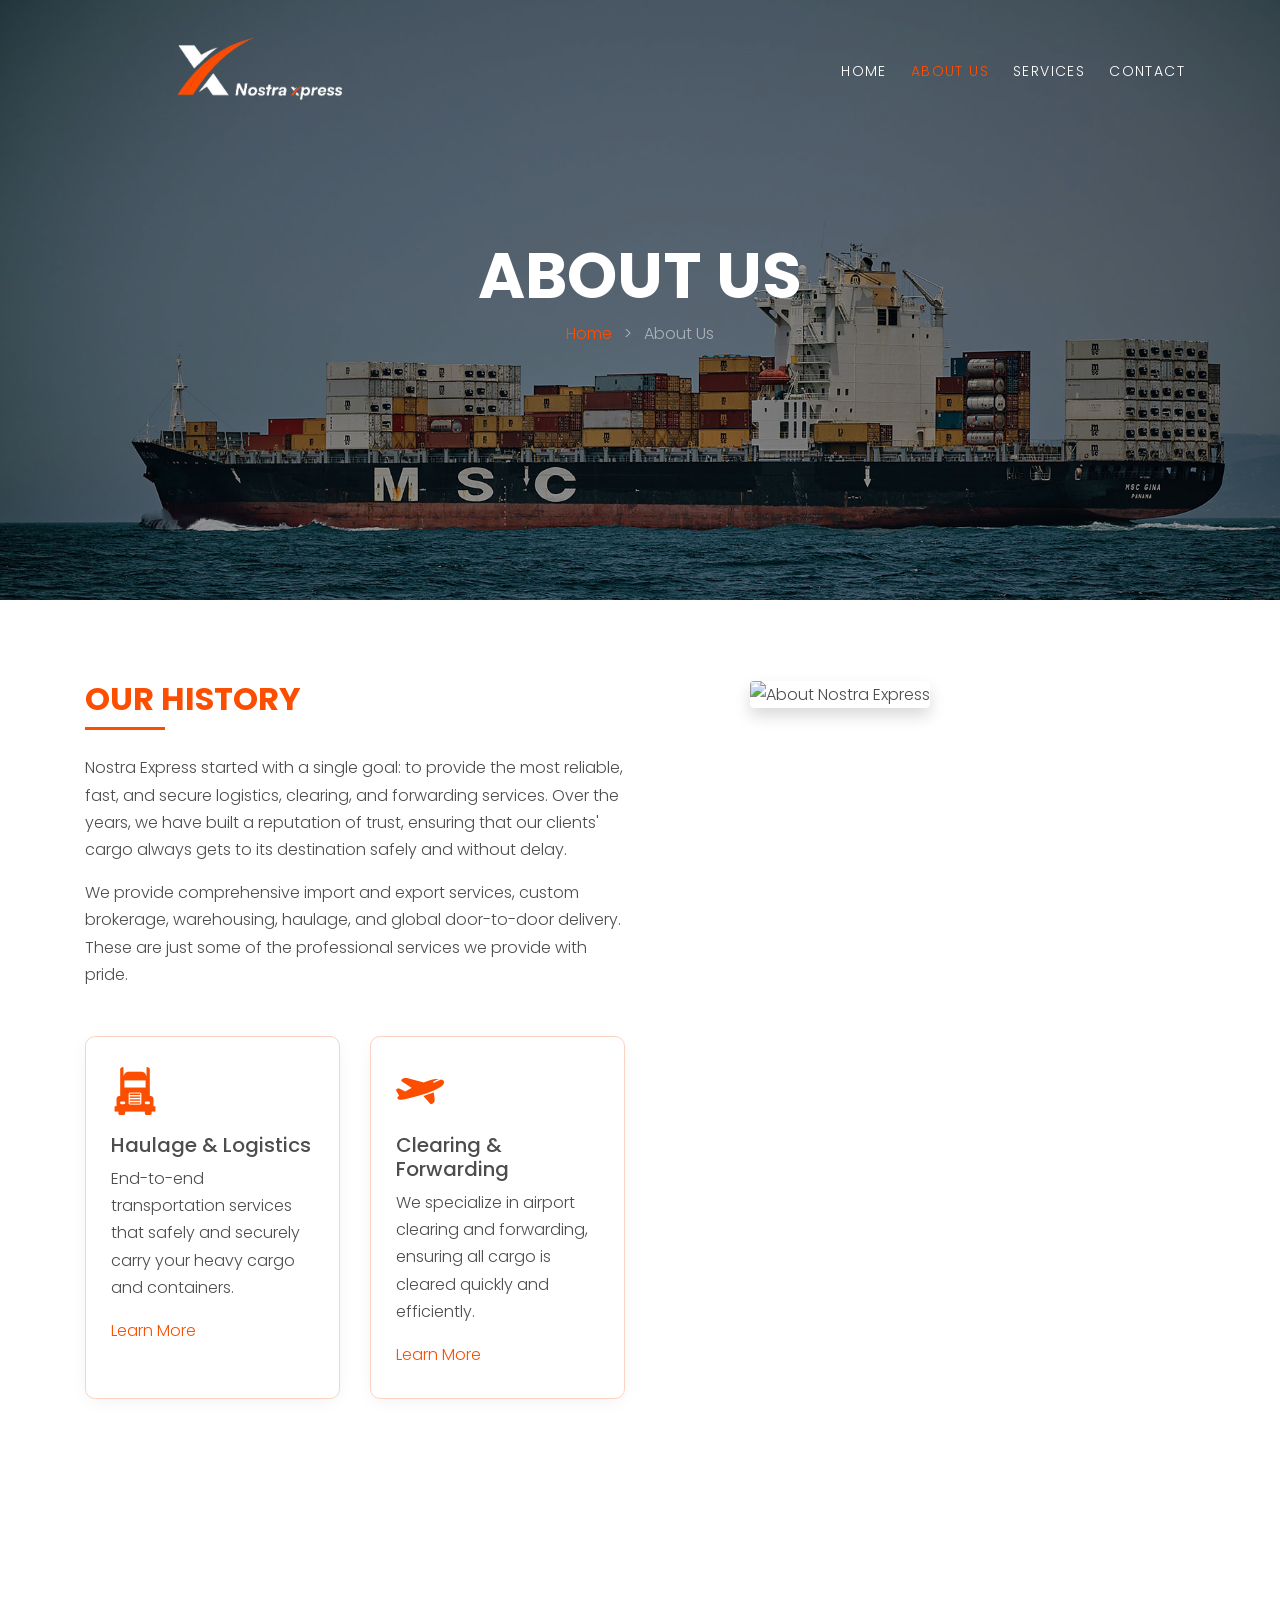
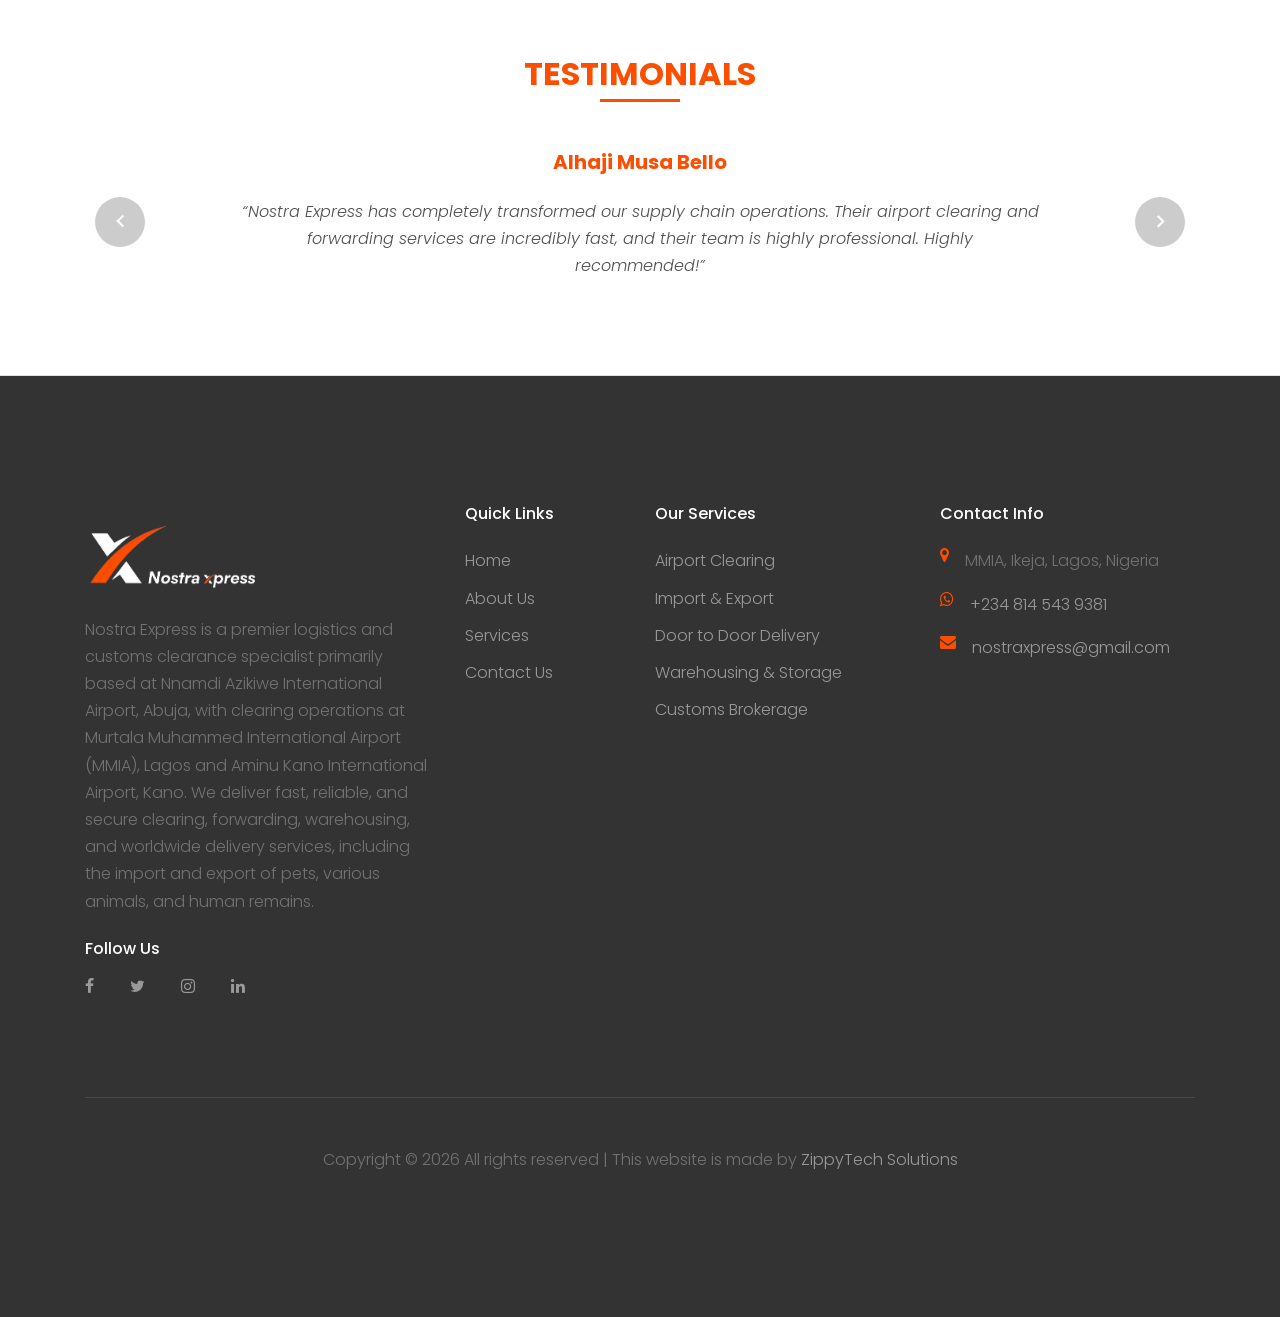
==== about.html @ 18513d41 "nee" ====
<!DOCTYPE html>
<html lang="en">

<head>
  <title>Nostra Express &mdash; Logistics</title>
  <meta charset="utf-8">
  <meta name="viewport" content="width=device-width, initial-scale=1, shrink-to-fit=no">

  <link rel="stylesheet"
    href="https://fonts.googleapis.com/css?family=Poppins:200,300,400,700,900|Display+Playfair:200,300,400,700">
  <link rel="stylesheet" href="fonts/icomoon/style.css">
  <link rel="stylesheet" href="css/bootstrap.min.css">
  <link rel="stylesheet" href="css/magnific-popup.css">
  <link rel="stylesheet" href="css/jquery-ui.css">
  <link rel="stylesheet" href="css/owl.carousel.min.css">
  <link rel="stylesheet" href="css/owl.theme.default.min.css">

  <link rel="stylesheet" href="css/bootstrap-datepicker.css">

  <link rel="stylesheet" href="fonts/flaticon/font/flaticon.css">



  <link rel="stylesheet" href="css/aos.css">

  <link rel="stylesheet" href="css/style.css">

</head>

<body>

  <div class="site-wrap">

    <div class="site-mobile-menu">
      <div class="site-mobile-menu-header">
        <div class="site-mobile-menu-close mt-3">
          <span class="icon-close2 js-menu-toggle"></span>
        </div>
      </div>
      <div class="site-mobile-menu-body"></div>
    </div>

    <header class="site-navbar py-3" role="banner">


      <div class="container">
        <div class="row align-items-center">

          <div class="col-11 col-xl-2">
            <img src="images/logo.png" alt="" style="width: 350px;">
          </div>
          <div class="col-12 col-md-10 d-none d-xl-block">
            <nav class="site-navigation position-relative text-right" role="navigation">

              <ul class="site-menu js-clone-nav mx-auto d-none d-lg-block">
                <li><a href="index.html">Home</a></li>
                <li class="active"><a href="about.html">About Us</a></li>
                <li>
                  <a href="services.html">Services</a>

                </li>

                <li><a href="contact.html">Contact</a></li>
              </ul>
            </nav>
          </div>


          <div class="d-inline-block d-xl-none ml-md-0 mr-auto py-3" style="position: relative; top: 3px;"><a href="#"
              class="site-menu-toggle js-menu-toggle text-white"><span class="icon-menu h3"></span></a></div>

        </div>

      </div>
  </div>

  </header>



  <div class="site-blocks-cover inner-page-cover overlay" style="background-image: url(images/hero_bg_1.jpg);"
    data-aos="fade" data-stellar-background-ratio="0.5">
    <div class="container">
      <div class="row align-items-center justify-content-center text-center">

        <div class="col-md-8" data-aos="fade-up" data-aos-delay="400">
          <h1 class="text-white font-weight-light text-uppercase font-weight-bold">About Us</h1>
          <p class="breadcrumb-custom"><a href="index.html">Home</a> <span class="mx-2">&gt;</span> <span>About
              Us</span></p>
        </div>
      </div>
    </div>
  </div>



  <div class="site-section">
    <div class="container">
      <div class="row mb-5">

        <div class="col-md-5 ml-auto mb-5 order-md-2" data-aos="fade">
          <img src="https://images.unsplash.com/photo-1578575437130-527eed3abbec?auto=format&fit=crop&w=800&q=80"
            alt="About Nostra Express" class="img-fluid rounded shadow">
        </div>
        <div class="col-md-6 order-md-1" data-aos="fade">
          <div class="text-left pb-1 border-primary mb-4">
            <h2 class="text-primary">Our History</h2>
          </div>
          <p>Nostra Express started with a single goal: to provide the most reliable, fast, and secure logistics,
            clearing, and forwarding services. Over the years, we have built a reputation of trust, ensuring that our
            clients' cargo always gets to its destination safely and without delay.</p>
          <p class="mb-5">We provide comprehensive import and export services, custom brokerage, warehousing, haulage,
            and global door-to-door delivery. These are just some of the professional services we provide with pride.
          </p>

          <div class="row">
            <div class="col-md-12 mb-md-5 mb-0 col-lg-6">
              <div class="unit-4">
                <div class="unit-4-icon mb-3 mr-4"><span class="text-primary flaticon-frontal-truck"></span></div>
                <div>
                  <h3>Haulage & Logistics</h3>
                  <p>End-to-end transportation services that safely and securely carry your heavy cargo and containers.
                  </p>
                  <p class="mb-0"><a href="services.html">Learn More</a></p>
                </div>
              </div>
            </div>
            <div class="col-md-12 mb-md-5 mb-0 col-lg-6">
              <div class="unit-4">
                <div class="unit-4-icon mb-3 mr-4"><span class="text-primary flaticon-travel"></span></div>
                <div>
                  <h3>Clearing & Forwarding</h3>
                  <p>We specialize in airport clearing and forwarding, ensuring all cargo is cleared quickly and
                    efficiently.</p>
                  <p class="mb-0"><a href="services.html">Learn More</a></p>
                </div>
              </div>
            </div>
          </div>
        </div>

      </div>
    </div>
  </div>

  <div class="site-section border-bottom">
    <div class="container">

      <div class="row justify-content-center mb-5">
        <div class="col-md-7 text-center border-primary">
          <h2 class="font-weight-light text-primary">Testimonials</h2>
        </div>
      </div>

      <div class="slide-one-item home-slider owl-carousel">
        <div>
          <div class="testimonial">
            <figure class="mb-4">
              <p class="font-weight-bold h5 text-primary">Alhaji Musa Bello</p>
            </figure>
            <blockquote>
              <p>&ldquo;Nostra Express has completely transformed our supply chain operations. Their airport clearing
                and forwarding services are incredibly fast, and their team is highly professional. Highly
                recommended!&rdquo;</p>
            </blockquote>
          </div>
        </div>
        <div>
          <div class="testimonial">
            <figure class="mb-4">
              <p class="font-weight-bold h5 text-primary">Chioma Okeke</p>
            </figure>
            <blockquote>
              <p>&ldquo;We have been using Nostra Express for all our international import and export needs. Their
                custom brokerage is top-notch, handling all compliance issues smoothly and without stress.&rdquo;</p>
            </blockquote>
          </div>
        </div>

        <div>
          <div class="testimonial">
            <figure class="mb-4">
              <p class="font-weight-bold h5 text-primary">Babajide Olawale</p>
            </figure>
            <blockquote>
              <p>&ldquo;The global door-to-door delivery service from Nostra Express is truly exceptional. They picked
                up our heavy machinery and delivered it straight to our warehouse safely and on time.&rdquo;</p>
            </blockquote>
          </div>
        </div>

        <div>
          <div class="testimonial">
            <figure class="mb-4">
              <p class="font-weight-bold h5 text-primary">Emeka Nwosu</p>
            </figure>
            <blockquote>
              <p>&ldquo;Their secure warehousing facilities and heavy haulage services have made it incredibly easy for
                us to scale our distribution network. Their 24/7 support is outstanding!&rdquo;</p>
            </blockquote>
          </div>
        </div>

      </div>
    </div>
  </div>



  <footer class="site-footer">
    <div class="container">
      <div class="row">
        <div class="col-md-4">
          <img src="images/logo.png" alt="" class="img-fluid rounded" style="margin-left: -25%;">
          <p>Nostra Express is a premier logistics and customs clearance specialist primarily based at Nnamdi Azikiwe
            International Airport, Abuja, with clearing operations at Murtala Muhammed
            International Airport (MMIA), Lagos and Aminu Kano International Airport, Kano. We deliver fast, reliable,
            and secure clearing, forwarding,
            warehousing, and worldwide delivery services, including the import and export of pets, various animals, and
            human remains.</p>
          <div class="mt-4">
            <h2 class="footer-heading mb-3">Follow Us</h2>
            <a href="#" class="pl-0 pr-3"><span class="icon-facebook"></span></a>
            <a href="#" class="pl-3 pr-3"><span class="icon-twitter"></span></a>
            <a href="#" class="pl-3 pr-3"><span class="icon-instagram"></span></a>
            <a href="#" class="pl-3 pr-3"><span class="icon-linkedin"></span></a>
          </div>
        </div>
        <div class="col-md-2 ml-auto">
          <h2 class="footer-heading mb-4">Quick Links</h2>
          <ul class="list-unstyled">
            <li><a href="index.html">Home</a></li>
            <li><a href="about.html">About Us</a></li>
            <li><a href="services.html">Services</a></li>
            <li><a href="contact.html">Contact Us</a></li>
          </ul>
        </div>
        <div class="col-md-3">
          <h2 class="footer-heading mb-4">Our Services</h2>
          <ul class="list-unstyled">
            <li><a href="services.html">Airport Clearing</a></li>
            <li><a href="services.html">Import & Export</a></li>
            <li><a href="services.html">Door to Door Delivery</a></li>
            <li><a href="services.html">Warehousing & Storage</a></li>
            <li><a href="services.html">Customs Brokerage</a></li>
          </ul>
        </div>
        <div class="col-md-3">
          <h2 class="footer-heading mb-4">Contact Info</h2>
          <p class="mb-3 d-flex align-items-start">
            <span class="icon-map-marker mr-3 footer-contact-icon" style="color: #fc4e01;"></span>
            <span>MMIA, Ikeja, Lagos, Nigeria</span>
          </p>
          <p class="mb-3 d-flex align-items-start">
            <span class="icon-whatsapp mr-3 footer-contact-icon" style="color: #fc4e01;"></span>
            <span><a href="https://wa.me/2348145439381">+234 814 543 9381</a></span>
          </p>
          <p class="mb-0 d-flex align-items-start">
            <span class="icon-envelope mr-3 footer-contact-icon" style="color: #fc4e01;"></span>
            <span><a href="mailto:nostraxpress@gmail.com">nostraxpress@gmail.com</a></span>
          </p>
        </div>
      </div>
      <div class="row pt-5 mt-5 text-center">
        <div class="col-md-12">
          <div class="border-top pt-5">
            <p>
              <!-- Link back to Colorlib can't be removed. Template is licensed under CC BY 3.0. -->
              Copyright &copy; 2026 All rights reserved | This website is made
              by <a href="https://myportfolio.zippy.ng" target="_blank">ZippyTech Solutions</a>
            </p>
          </div>
        </div>
      </div>
    </div>
  </footer>
  </div>

  <script src="js/jquery-3.3.1.min.js"></script>
  <script src="js/jquery-migrate-3.0.1.min.js"></script>
  <script src="js/jquery-ui.js"></script>
  <script src="js/popper.min.js"></script>
  <script src="js/bootstrap.min.js"></script>
  <script src="js/owl.carousel.min.js"></script>
  <script src="js/jquery.stellar.min.js"></script>
  <script src="js/jquery.countdown.min.js"></script>
  <script src="js/jquery.magnific-popup.min.js"></script>
  <script src="js/bootstrap-datepicker.min.js"></script>
  <script src="js/aos.js"></script>

  <script src="js/main.js"></script>

</body>

</html>
---- fonts/icomoon/style.css ----
@font-face {
  font-family: 'icomoon';
  src:  url('fonts/icomoon.eot?10si43');
  src:  url('fonts/icomoon.eot?10si43#iefix') format('embedded-opentype'),
    url('fonts/icomoon.ttf?10si43') format('truetype'),
    url('fonts/icomoon.woff?10si43') format('woff'),
    url('fonts/icomoon.svg?10si43#icomoon') format('svg');
  font-weight: normal;
  font-style: normal;
}

[class^="icon-"], [class*=" icon-"] {
  /* use !important to prevent issues with browser extensions that change fonts */
  font-family: 'icomoon' !important;
  speak: none;
  font-style: normal;
  font-weight: normal;
  font-variant: normal;
  text-transform: none;
  line-height: 1;

  /* Better Font Rendering =========== */
  -webkit-font-smoothing: antialiased;
  -moz-osx-font-smoothing: grayscale;
}

.icon-asterisk:before {
  content: "\f069";
}
.icon-plus:before {
  content: "\f067";
}
.icon-question:before {
  content: "\f128";
}
.icon-minus:before {
  content: "\f068";
}
.icon-glass:before {
  content: "\f000";
}
.icon-music:before {
  content: "\f001";
}
.icon-search:before {
  content: "\f002";
}
.icon-envelope-o:before {
  content: "\f003";
}
.icon-heart:before {
  content: "\f004";
}
.icon-star:before {
  content: "\f005";
}
.icon-star-o:before {
  content: "\f006";
}
.icon-user:before {
  content: "\f007";
}
.icon-film:before {
  content: "\f008";
}
.icon-th-large:before {
  content: "\f009";
}
.icon-th:before {
  content: "\f00a";
}
.icon-th-list:before {
  content: "\f00b";
}
.icon-check:before {
  content: "\f00c";
}
.icon-close:before {
  content: "\f00d";
}
.icon-remove:before {
  content: "\f00d";
}
.icon-times:before {
  content: "\f00d";
}
.icon-search-plus:before {
  content: "\f00e";
}
.icon-search-minus:before {
  content: "\f010";
}
.icon-power-off:before {
  content: "\f011";
}
.icon-signal:before {
  content: "\f012";
}
.icon-cog:before {
  content: "\f013";
}
.icon-gear:before {
  content: "\f013";
}
.icon-trash-o:before {
  content: "\f014";
}
.icon-home:before {
  content: "\f015";
}
.icon-file-o:before {
  content: "\f016";
}
.icon-clock-o:before {
  content: "\f017";
}
.icon-road:before {
  content: "\f018";
}
.icon-download:before {
  content: "\f019";
}
.icon-arrow-circle-o-down:before {
  content: "\f01a";
}
.icon-arrow-circle-o-up:before {
  content: "\f01b";
}
.icon-inbox:before {
  content: "\f01c";
}
.icon-play-circle-o:before {
  content: "\f01d";
}
.icon-repeat:before {
  content: "\f01e";
}
.icon-rotate-right:before {
  content: "\f01e";
}
.icon-refresh:before {
  content: "\f021";
}
.icon-list-alt:before {
  content: "\f022";
}
.icon-lock:before {
  content: "\f023";
}
.icon-flag:before {
  content: "\f024";
}
.icon-headphones:before {
  content: "\f025";
}
.icon-volume-off:before {
  content: "\f026";
}
.icon-volume-down:before {
  content: "\f027";
}
.icon-volume-up:before {
  content: "\f028";
}
.icon-qrcode:before {
  content: "\f029";
}
.icon-barcode:before {
  content: "\f02a";
}
.icon-tag:before {
  content: "\f02b";
}
.icon-tags:before {
  content: "\f02c";
}
.icon-book:before {
  content: "\f02d";
}
.icon-bookmark:before {
  content: "\f02e";
}
.icon-print:before {
  content: "\f02f";
}
.icon-camera:before {
  content: "\f030";
}
.icon-font:before {
  content: "\f031";
}
.icon-bold:before {
  content: "\f032";
}
.icon-italic:before {
  content: "\f033";
}
.icon-text-height:before {
  content: "\f034";
}
.icon-text-width:before {
  content: "\f035";
}
.icon-align-left:before {
  content: "\f036";
}
.icon-align-center:before {
  content: "\f037";
}
.icon-align-right:before {
  content: "\f038";
}
.icon-align-justify:before {
  content: "\f039";
}
.icon-list:before {
  content: "\f03a";
}
.icon-dedent:before {
  content: "\f03b";
}
.icon-outdent:before {
  content: "\f03b";
}
.icon-indent:before {
  content: "\f03c";
}
.icon-video-camera:before {
  content: "\f03d";
}
.icon-image:before {
  content: "\f03e";
}
.icon-photo:before {
  content: "\f03e";
}
.icon-picture-o:before {
  content: "\f03e";
}
.icon-pencil:before {
  content: "\f040";
}
.icon-map-marker:before {
  content: "\f041";
}
.icon-adjust:before {
  content: "\f042";
}
.icon-tint:before {
  content: "\f043";
}
.icon-edit:before {
  content: "\f044";
}
.icon-pencil-square-o:before {
  content: "\f044";
}
.icon-share-square-o:before {
  content: "\f045";
}
.icon-check-square-o:before {
  content: "\f046";
}
.icon-arrows:before {
  content: "\f047";
}
.icon-step-backward:before {
  content: "\f048";
}
.icon-fast-backward:before {
  content: "\f049";
}
.icon-backward:before {
  content: "\f04a";
}
.icon-play:before {
  content: "\f04b";
}
.icon-pause:before {
  content: "\f04c";
}
.icon-stop:before {
  content: "\f04d";
}
.icon-forward:before {
  content: "\f04e";
}
.icon-fast-forward:before {
  content: "\f050";
}
.icon-step-forward:before {
  content: "\f051";
}
.icon-eject:before {
  content: "\f052";
}
.icon-chevron-left:before {
  content: "\f053";
}
.icon-chevron-right:before {
  content: "\f054";
}
.icon-plus-circle:before {
  content: "\f055";
}
.icon-minus-circle:before {
  content: "\f056";
}
.icon-times-circle:before {
  content: "\f057";
}
.icon-check-circle:before {
  content: "\f058";
}
.icon-question-circle:before {
  content: "\f059";
}
.icon-info-circle:before {
  content: "\f05a";
}
.icon-crosshairs:before {
  content: "\f05b";
}
.icon-times-circle-o:before {
  content: "\f05c";
}
.icon-check-circle-o:before {
  content: "\f05d";
}
.icon-ban:before {
  content: "\f05e";
}
.icon-arrow-left:before {
  content: "\f060";
}
.icon-arrow-right:before {
  content: "\f061";
}
.icon-arrow-up:before {
  content: "\f062";
}
.icon-arrow-down:before {
  content: "\f063";
}
.icon-mail-forward:before {
  content: "\f064";
}
.icon-share:before {
  content: "\f064";
}
.icon-expand:before {
  content: "\f065";
}
.icon-compress:before {
  content: "\f066";
}
.icon-exclamation-circle:before {
  content: "\f06a";
}
.icon-gift:before {
  content: "\f06b";
}
.icon-leaf:before {
  content: "\f06c";
}
.icon-fire:before {
  content: "\f06d";
}
.icon-eye:before {
  content: "\f06e";
}
.icon-eye-slash:before {
  content: "\f070";
}
.icon-exclamation-triangle:before {
  content: "\f071";
}
.icon-warning:before {
  content: "\f071";
}
.icon-plane:before {
  content: "\f072";
}
.icon-calendar:before {
  content: "\f073";
}
.icon-random:before {
  content: "\f074";
}
.icon-comment:before {
  content: "\f075";
}
.icon-magnet:before {
  content: "\f076";
}
.icon-chevron-up:before {
  content: "\f077";
}
.icon-chevron-down:before {
  content: "\f078";
}
.icon-retweet:before {
  content: "\f079";
}
.icon-shopping-cart:before {
  content: "\f07a";
}
.icon-folder:before {
  content: "\f07b";
}
.icon-folder-open:before {
  content: "\f07c";
}
.icon-arrows-v:before {
  content: "\f07d";
}
.icon-arrows-h:before {
  content: "\f07e";
}
.icon-bar-chart:before {
  content: "\f080";
}
.icon-bar-chart-o:before {
  content: "\f080";
}
.icon-twitter-square:before {
  content: "\f081";
}
.icon-facebook-square:before {
  content: "\f082";
}
.icon-camera-retro:before {
  content: "\f083";
}
.icon-key:before {
  content: "\f084";
}
.icon-cogs:before {
  content: "\f085";
}
.icon-gears:before {
  content: "\f085";
}
.icon-comments:before {
  content: "\f086";
}
.icon-thumbs-o-up:before {
  content: "\f087";
}
.icon-thumbs-o-down:before {
  content: "\f088";
}
.icon-star-half:before {
  content: "\f089";
}
.icon-heart-o:before {
  content: "\f08a";
}
.icon-sign-out:before {
  content: "\f08b";
}
.icon-linkedin-square:before {
  content: "\f08c";
}
.icon-thumb-tack:before {
  content: "\f08d";
}
.icon-external-link:before {
  content: "\f08e";
}
.icon-sign-in:before {
  content: "\f090";
}
.icon-trophy:before {
  content: "\f091";
}
.icon-github-square:before {
  content: "\f092";
}
.icon-upload:before {
  content: "\f093";
}
.icon-lemon-o:before {
  content: "\f094";
}
.icon-phone:before {
  content: "\f095";
}
.icon-square-o:before {
  content: "\f096";
}
.icon-bookmark-o:before {
  content: "\f097";
}
.icon-phone-square:before {
  content: "\f098";
}
.icon-twitter:before {
  content: "\f099";
}
.icon-facebook:before {
  content: "\f09a";
}
.icon-facebook-f:before {
  content: "\f09a";
}
.icon-github:before {
  content: "\f09b";
}
.icon-unlock:before {
  content: "\f09c";
}
.icon-credit-card:before {
  content: "\f09d";
}
.icon-feed:before {
  content: "\f09e";
}
.icon-rss:before {
  content: "\f09e";
}
.icon-hdd-o:before {
  content: "\f0a0";
}
.icon-bullhorn:before {
  content: "\f0a1";
}
.icon-bell-o:before {
  content: "\f0a2";
}
.icon-certificate:before {
  content: "\f0a3";
}
.icon-hand-o-right:before {
  content: "\f0a4";
}
.icon-hand-o-left:before {
  content: "\f0a5";
}
.icon-hand-o-up:before {
  content: "\f0a6";
}
.icon-hand-o-down:before {
  content: "\f0a7";
}
.icon-arrow-circle-left:before {
  content: "\f0a8";
}
.icon-arrow-circle-right:before {
  content: "\f0a9";
}
.icon-arrow-circle-up:before {
  content: "\f0aa";
}
.icon-arrow-circle-down:before {
  content: "\f0ab";
}
.icon-globe:before {
  content: "\f0ac";
}
.icon-wrench:before {
  content: "\f0ad";
}
.icon-tasks:before {
  content: "\f0ae";
}
.icon-filter:before {
  content: "\f0b0";
}
.icon-briefcase:before {
  content: "\f0b1";
}
.icon-arrows-alt:before {
  content: "\f0b2";
}
.icon-group:before {
  content: "\f0c0";
}
.icon-users:before {
  content: "\f0c0";
}
.icon-chain:before {
  content: "\f0c1";
}
.icon-link:before {
  content: "\f0c1";
}
.icon-cloud:before {
  content: "\f0c2";
}
.icon-flask:before {
  content: "\f0c3";
}
.icon-cut:before {
  content: "\f0c4";
}
.icon-scissors:before {
  content: "\f0c4";
}
.icon-copy:before {
  content: "\f0c5";
}
.icon-files-o:before {
  content: "\f0c5";
}
.icon-paperclip:before {
  content: "\f0c6";
}
.icon-floppy-o:before {
  content: "\f0c7";
}
.icon-save:before {
  content: "\f0c7";
}
.icon-square:before {
  content: "\f0c8";
}
.icon-bars:before {
  content: "\f0c9";
}
.icon-navicon:before {
  content: "\f0c9";
}
.icon-reorder:before {
  content: "\f0c9";
}
.icon-list-ul:before {
  content: "\f0ca";
}
.icon-list-ol:before {
  content: "\f0cb";
}
.icon-strikethrough:before {
  content: "\f0cc";
}
.icon-underline:before {
  content: "\f0cd";
}
.icon-table:before {
  content: "\f0ce";
}
.icon-magic:before {
  content: "\f0d0";
}
.icon-truck:before {
  content: "\f0d1";
}
.icon-pinterest:before {
  content: "\f0d2";
}
.icon-pinterest-square:before {
  content: "\f0d3";
}
.icon-google-plus-square:before {
  content: "\f0d4";
}
.icon-google-plus:before {
  content: "\f0d5";
}
.icon-money:before {
  content: "\f0d6";
}
.icon-caret-down:before {
  content: "\f0d7";
}
.icon-caret-up:before {
  content: "\f0d8";
}
.icon-caret-left:before {
  content: "\f0d9";
}
.icon-caret-right:before {
  content: "\f0da";
}
.icon-columns:before {
  content: "\f0db";
}
.icon-sort:before {
  content: "\f0dc";
}
.icon-unsorted:before {
  content: "\f0dc";
}
.icon-sort-desc:before {
  content: "\f0dd";
}
.icon-sort-down:before {
  content: "\f0dd";
}
.icon-sort-asc:before {
  content: "\f0de";
}
.icon-sort-up:before {
  content: "\f0de";
}
.icon-envelope:before {
  content: "\f0e0";
}
.icon-linkedin:before {
  content: "\f0e1";
}
.icon-rotate-left:before {
  content: "\f0e2";
}
.icon-undo:before {
  content: "\f0e2";
}
.icon-gavel:before {
  content: "\f0e3";
}
.icon-legal:before {
  content: "\f0e3";
}
.icon-dashboard:before {
  content: "\f0e4";
}
.icon-tachometer:before {
  content: "\f0e4";
}
.icon-comment-o:before {
  content: "\f0e5";
}
.icon-comments-o:before {
  content: "\f0e6";
}
.icon-bolt:before {
  content: "\f0e7";
}
.icon-flash:before {
  content: "\f0e7";
}
.icon-sitemap:before {
  content: "\f0e8";
}
.icon-umbrella:before {
  content: "\f0e9";
}
.icon-clipboard:before {
  content: "\f0ea";
}
.icon-paste:before {
  content: "\f0ea";
}
.icon-lightbulb-o:before {
  content: "\f0eb";
}
.icon-exchange:before {
  content: "\f0ec";
}
.icon-cloud-download:before {
  content: "\f0ed";
}
.icon-cloud-upload:before {
  content: "\f0ee";
}
.icon-user-md:before {
  content: "\f0f0";
}
.icon-stethoscope:before {
  content: "\f0f1";
}
.icon-suitcase:before {
  content: "\f0f2";
}
.icon-bell:before {
  content: "\f0f3";
}
.icon-coffee:before {
  content: "\f0f4";
}
.icon-cutlery:before {
  content: "\f0f5";
}
.icon-file-text-o:before {
  content: "\f0f6";
}
.icon-building-o:before {
  content: "\f0f7";
}
.icon-hospital-o:before {
  content: "\f0f8";
}
.icon-ambulance:before {
  content: "\f0f9";
}
.icon-medkit:before {
  content: "\f0fa";
}
.icon-fighter-jet:before {
  content: "\f0fb";
}
.icon-beer:before {
  content: "\f0fc";
}
.icon-h-square:before {
  content: "\f0fd";
}
.icon-plus-square:before {
  content: "\f0fe";
}
.icon-angle-double-left:before {
  content: "\f100";
}
.icon-angle-double-right:before {
  content: "\f101";
}
.icon-angle-double-up:before {
  content: "\f102";
}
.icon-angle-double-down:before {
  content: "\f103";
}
.icon-angle-left:before {
  content: "\f104";
}
.icon-angle-right:before {
  content: "\f105";
}
.icon-angle-up:before {
  content: "\f106";
}
.icon-angle-down:before {
  content: "\f107";
}
.icon-desktop:before {
  content: "\f108";
}
.icon-laptop:before {
  content: "\f109";
}
.icon-tablet:before {
  content: "\f10a";
}
.icon-mobile:before {
  content: "\f10b";
}
.icon-mobile-phone:before {
  content: "\f10b";
}
.icon-circle-o:before {
  content: "\f10c";
}
.icon-quote-left:before {
  content: "\f10d";
}
.icon-quote-right:before {
  content: "\f10e";
}
.icon-spinner:before {
  content: "\f110";
}
.icon-circle:before {
  content: "\f111";
}
.icon-mail-reply:before {
  content: "\f112";
}
.icon-reply:before {
  content: "\f112";
}
.icon-github-alt:before {
  content: "\f113";
}
.icon-folder-o:before {
  content: "\f114";
}
.icon-folder-open-o:before {
  content: "\f115";
}
.icon-smile-o:before {
  content: "\f118";
}
.icon-frown-o:before {
  content: "\f119";
}
.icon-meh-o:before {
  content: "\f11a";
}
.icon-gamepad:before {
  content: "\f11b";
}
.icon-keyboard-o:before {
  content: "\f11c";
}
.icon-flag-o:before {
  content: "\f11d";
}
.icon-flag-checkered:before {
  content: "\f11e";
}
.icon-terminal:before {
  content: "\f120";
}
.icon-code:before {
  content: "\f121";
}
.icon-mail-reply-all:before {
  content: "\f122";
}
.icon-reply-all:before {
  content: "\f122";
}
.icon-star-half-empty:before {
  content: "\f123";
}
.icon-star-half-full:before {
  content: "\f123";
}
.icon-star-half-o:before {
  content: "\f123";
}
.icon-location-arrow:before {
  content: "\f124";
}
.icon-crop:before {
  content: "\f125";
}
.icon-code-fork:before {
  content: "\f126";
}
.icon-chain-broken:before {
  content: "\f127";
}
.icon-unlink:before {
  content: "\f127";
}
.icon-info:before {
  content: "\f129";
}
.icon-exclamation:before {
  content: "\f12a";
}
.icon-superscript:before {
  content: "\f12b";
}
.icon-subscript:before {
  content: "\f12c";
}
.icon-eraser:before {
  content: "\f12d";
}
.icon-puzzle-piece:before {
  content: "\f12e";
}
.icon-microphone:before {
  content: "\f130";
}
.icon-microphone-slash:before {
  content: "\f131";
}
.icon-shield:before {
  content: "\f132";
}
.icon-calendar-o:before {
  content: "\f133";
}
.icon-fire-extinguisher:before {
  content: "\f134";
}
.icon-rocket:before {
  content: "\f135";
}
.icon-maxcdn:before {
  content: "\f136";
}
.icon-chevron-circle-left:before {
  content: "\f137";
}
.icon-chevron-circle-right:before {
  content: "\f138";
}
.icon-chevron-circle-up:before {
  content: "\f139";
}
.icon-chevron-circle-down:before {
  content: "\f13a";
}
.icon-html5:before {
  content: "\f13b";
}
.icon-css3:before {
  content: "\f13c";
}
.icon-anchor:before {
  content: "\f13d";
}
.icon-unlock-alt:before {
  content: "\f13e";
}
.icon-bullseye:before {
  content: "\f140";
}
.icon-ellipsis-h:before {
  content: "\f141";
}
.icon-ellipsis-v:before {
  content: "\f142";
}
.icon-rss-square:before {
  content: "\f143";
}
.icon-play-circle:before {
  content: "\f144";
}
.icon-ticket:before {
  content: "\f145";
}
.icon-minus-square:before {
  content: "\f146";
}
.icon-minus-square-o:before {
  content: "\f147";
}
.icon-level-up:before {
  content: "\f148";
}
.icon-level-down:before {
  content: "\f149";
}
.icon-check-square:before {
  content: "\f14a";
}
.icon-pencil-square:before {
  content: "\f14b";
}
.icon-external-link-square:before {
  content: "\f14c";
}
.icon-share-square:before {
  content: "\f14d";
}
.icon-compass:before {
  content: "\f14e";
}
.icon-caret-square-o-down:before {
  content: "\f150";
}
.icon-toggle-down:before {
  content: "\f150";
}
.icon-caret-square-o-up:before {
  content: "\f151";
}
.icon-toggle-up:before {
  content: "\f151";
}
.icon-caret-square-o-right:before {
  content: "\f152";
}
.icon-toggle-right:before {
  content: "\f152";
}
.icon-eur:before {
  content: "\f153";
}
.icon-euro:before {
  content: "\f153";
}
.icon-gbp:before {
  content: "\f154";
}
.icon-dollar:before {
  content: "\f155";
}
.icon-usd:before {
  content: "\f155";
}
.icon-inr:before {
  content: "\f156";
}
.icon-rupee:before {
  content: "\f156";
}
.icon-cny:before {
  content: "\f157";
}
.icon-jpy:before {
  content: "\f157";
}
.icon-rmb:before {
  content: "\f157";
}
.icon-yen:before {
  content: "\f157";
}
.icon-rouble:before {
  content: "\f158";
}
.icon-rub:before {
  content: "\f158";
}
.icon-ruble:before {
  content: "\f158";
}
.icon-krw:before {
  content: "\f159";
}
.icon-won:before {
  content: "\f159";
}
.icon-bitcoin:before {
  content: "\f15a";
}
.icon-btc:before {
  content: "\f15a";
}
.icon-file:before {
  content: "\f15b";
}
.icon-file-text:before {
  content: "\f15c";
}
.icon-sort-alpha-asc:before {
  content: "\f15d";
}
.icon-sort-alpha-desc:before {
  content: "\f15e";
}
.icon-sort-amount-asc:before {
  content: "\f160";
}
.icon-sort-amount-desc:before {
  content: "\f161";
}
.icon-sort-numeric-asc:before {
  content: "\f162";
}
.icon-sort-numeric-desc:before {
  content: "\f163";
}
.icon-thumbs-up:before {
  content: "\f164";
}
.icon-thumbs-down:before {
  content: "\f165";
}
.icon-youtube-square:before {
  content: "\f166";
}
.icon-youtube:before {
  content: "\f167";
}
.icon-xing:before {
  content: "\f168";
}
.icon-xing-square:before {
  content: "\f169";
}
.icon-youtube-play:before {
  content: "\f16a";
}
.icon-dropbox:before {
  content: "\f16b";
}
.icon-stack-overflow:before {
  content: "\f16c";
}
.icon-instagram:before {
  content: "\f16d";
}
.icon-flickr:before {
  content: "\f16e";
}
.icon-adn:before {
  content: "\f170";
}
.icon-bitbucket:before {
  content: "\f171";
}
.icon-bitbucket-square:before {
  content: "\f172";
}
.icon-tumblr:before {
  content: "\f173";
}
.icon-tumblr-square:before {
  content: "\f174";
}
.icon-long-arrow-down:before {
  content: "\f175";
}
.icon-long-arrow-up:before {
  content: "\f176";
}
.icon-long-arrow-left:before {
  content: "\f177";
}
.icon-long-arrow-right:before {
  content: "\f178";
}
.icon-apple:before {
  content: "\f179";
}
.icon-windows:before {
  content: "\f17a";
}
.icon-android:before {
  content: "\f17b";
}
.icon-linux:before {
  content: "\f17c";
}
.icon-dribbble:before {
  content: "\f17d";
}
.icon-skype:before {
  content: "\f17e";
}
.icon-foursquare:before {
  content: "\f180";
}
.icon-trello:before {
  content: "\f181";
}
.icon-female:before {
  content: "\f182";
}
.icon-male:before {
  content: "\f183";
}
.icon-gittip:before {
  content: "\f184";
}
.icon-gratipay:before {
  content: "\f184";
}
.icon-sun-o:before {
  content: "\f185";
}
.icon-moon-o:before {
  content: "\f186";
}
.icon-archive:before {
  content: "\f187";
}
.icon-bug:before {
  content: "\f188";
}
.icon-vk:before {
  content: "\f189";
}
.icon-weibo:before {
  content: "\f18a";
}
.icon-renren:before {
  content: "\f18b";
}
.icon-pagelines:before {
  content: "\f18c";
}
.icon-stack-exchange:before {
  content: "\f18d";
}
.icon-arrow-circle-o-right:before {
  content: "\f18e";
}
.icon-arrow-circle-o-left:before {
  content: "\f190";
}
.icon-caret-square-o-left:before {
  content: "\f191";
}
.icon-toggle-left:before {
  content: "\f191";
}
.icon-dot-circle-o:before {
  content: "\f192";
}
.icon-wheelchair:before {
  content: "\f193";
}
.icon-vimeo-square:before {
  content: "\f194";
}
.icon-try:before {
  content: "\f195";
}
.icon-turkish-lira:before {
  content: "\f195";
}
.icon-plus-square-o:before {
  content: "\f196";
}
.icon-space-shuttle:before {
  content: "\f197";
}
.icon-slack:before {
  content: "\f198";
}
.icon-envelope-square:before {
  content: "\f199";
}
.icon-wordpress:before {
  content: "\f19a";
}
.icon-openid:before {
  content: "\f19b";
}
.icon-bank:before {
  content: "\f19c";
}
.icon-institution:before {
  content: "\f19c";
}
.icon-university:before {
  content: "\f19c";
}
.icon-graduation-cap:before {
  content: "\f19d";
}
.icon-mortar-board:before {
  content: "\f19d";
}
.icon-yahoo:before {
  content: "\f19e";
}
.icon-google:before {
  content: "\f1a0";
}
.icon-reddit:before {
  content: "\f1a1";
}
.icon-reddit-square:before {
  content: "\f1a2";
}
.icon-stumbleupon-circle:before {
  content: "\f1a3";
}
.icon-stumbleupon:before {
  content: "\f1a4";
}
.icon-delicious:before {
  content: "\f1a5";
}
.icon-digg:before {
  content: "\f1a6";
}
.icon-pied-piper-pp:before {
  content: "\f1a7";
}
.icon-pied-piper-alt:before {
  content: "\f1a8";
}
.icon-drupal:before {
  content: "\f1a9";
}
.icon-joomla:before {
  content: "\f1aa";
}
.icon-language:before {
  content: "\f1ab";
}
.icon-fax:before {
  content: "\f1ac";
}
.icon-building:before {
  content: "\f1ad";
}
.icon-child:before {
  content: "\f1ae";
}
.icon-paw:before {
  content: "\f1b0";
}
.icon-spoon:before {
  content: "\f1b1";
}
.icon-cube:before {
  content: "\f1b2";
}
.icon-cubes:before {
  content: "\f1b3";
}
.icon-behance:before {
  content: "\f1b4";
}
.icon-behance-square:before {
  content: "\f1b5";
}
.icon-steam:before {
  content: "\f1b6";
}
.icon-steam-square:before {
  content: "\f1b7";
}
.icon-recycle:before {
  content: "\f1b8";
}
.icon-automobile:before {
  content: "\f1b9";
}
.icon-car:before {
  content: "\f1b9";
}
.icon-cab:before {
  content: "\f1ba";
}
.icon-taxi:before {
  content: "\f1ba";
}
.icon-tree:before {
  content: "\f1bb";
}
.icon-spotify:before {
  content: "\f1bc";
}
.icon-deviantart:before {
  content: "\f1bd";
}
.icon-soundcloud:before {
  content: "\f1be";
}
.icon-database:before {
  content: "\f1c0";
}
.icon-file-pdf-o:before {
  content: "\f1c1";
}
.icon-file-word-o:before {
  content: "\f1c2";
}
.icon-file-excel-o:before {
  content: "\f1c3";
}
.icon-file-powerpoint-o:before {
  content: "\f1c4";
}
.icon-file-image-o:before {
  content: "\f1c5";
}
.icon-file-photo-o:before {
  content: "\f1c5";
}
.icon-file-picture-o:before {
  content: "\f1c5";
}
.icon-file-archive-o:before {
  content: "\f1c6";
}
.icon-file-zip-o:before {
  content: "\f1c6";
}
.icon-file-audio-o:before {
  content: "\f1c7";
}
.icon-file-sound-o:before {
  content: "\f1c7";
}
.icon-file-movie-o:before {
  content: "\f1c8";
}
.icon-file-video-o:before {
  content: "\f1c8";
}
.icon-file-code-o:before {
  content: "\f1c9";
}
.icon-vine:before {
  content: "\f1ca";
}
.icon-codepen:before {
  content: "\f1cb";
}
.icon-jsfiddle:before {
  content: "\f1cc";
}
.icon-life-bouy:before {
  content: "\f1cd";
}
.icon-life-buoy:before {
  content: "\f1cd";
}
.icon-life-ring:before {
  content: "\f1cd";
}
.icon-life-saver:before {
  content: "\f1cd";
}
.icon-support:before {
  content: "\f1cd";
}
.icon-circle-o-notch:before {
  content: "\f1ce";
}
.icon-ra:before {
  content: "\f1d0";
}
.icon-rebel:before {
  content: "\f1d0";
}
.icon-resistance:before {
  content: "\f1d0";
}
.icon-empire:before {
  content: "\f1d1";
}
.icon-ge:before {
  content: "\f1d1";
}
.icon-git-square:before {
  content: "\f1d2";
}
.icon-git:before {
  content: "\f1d3";
}
.icon-hacker-news:before {
  content: "\f1d4";
}
.icon-y-combinator-square:before {
  content: "\f1d4";
}
.icon-yc-square:before {
  content: "\f1d4";
}
.icon-tencent-weibo:before {
  content: "\f1d5";
}
.icon-qq:before {
  content: "\f1d6";
}
.icon-wechat:before {
  content: "\f1d7";
}
.icon-weixin:before {
  content: "\f1d7";
}
.icon-paper-plane:before {
  content: "\f1d8";
}
.icon-send:before {
  content: "\f1d8";
}
.icon-paper-plane-o:before {
  content: "\f1d9";
}
.icon-send-o:before {
  content: "\f1d9";
}
.icon-history:before {
  content: "\f1da";
}
.icon-circle-thin:before {
  content: "\f1db";
}
.icon-header:before {
  content: "\f1dc";
}
.icon-paragraph:before {
  content: "\f1dd";
}
.icon-sliders:before {
  content: "\f1de";
}
.icon-share-alt:before {
  content: "\f1e0";
}
.icon-share-alt-square:before {
  content: "\f1e1";
}
.icon-bomb:before {
  content: "\f1e2";
}
.icon-futbol-o:before {
  content: "\f1e3";
}
.icon-soccer-ball-o:before {
  content: "\f1e3";
}
.icon-tty:before {
  content: "\f1e4";
}
.icon-binoculars:before {
  content: "\f1e5";
}
.icon-plug:before {
  content: "\f1e6";
}
.icon-slideshare:before {
  content: "\f1e7";
}
.icon-twitch:before {
  content: "\f1e8";
}
.icon-yelp:before {
  content: "\f1e9";
}
.icon-newspaper-o:before {
  content: "\f1ea";
}
.icon-wifi:before {
  content: "\f1eb";
}
.icon-calculator:before {
  content: "\f1ec";
}
.icon-paypal:before {
  content: "\f1ed";
}
.icon-google-wallet:before {
  content: "\f1ee";
}
.icon-cc-visa:before {
  content: "\f1f0";
}
.icon-cc-mastercard:before {
  content: "\f1f1";
}
.icon-cc-discover:before {
  content: "\f1f2";
}
.icon-cc-amex:before {
  content: "\f1f3";
}
.icon-cc-paypal:before {
  content: "\f1f4";
}
.icon-cc-stripe:before {
  content: "\f1f5";
}
.icon-bell-slash:before {
  content: "\f1f6";
}
.icon-bell-slash-o:before {
  content: "\f1f7";
}
.icon-trash:before {
  content: "\f1f8";
}
.icon-copyright:before {
  content: "\f1f9";
}
.icon-at:before {
  content: "\f1fa";
}
.icon-eyedropper:before {
  content: "\f1fb";
}
.icon-paint-brush:before {
  content: "\f1fc";
}
.icon-birthday-cake:before {
  content: "\f1fd";
}
.icon-area-chart:before {
  content: "\f1fe";
}
.icon-pie-chart:before {
  content: "\f200";
}
.icon-line-chart:before {
  content: "\f201";
}
.icon-lastfm:before {
  content: "\f202";
}
.icon-lastfm-square:before {
  content: "\f203";
}
.icon-toggle-off:before {
  content: "\f204";
}
.icon-toggle-on:before {
  content: "\f205";
}
.icon-bicycle:before {
  content: "\f206";
}
.icon-bus:before {
  content: "\f207";
}
.icon-ioxhost:before {
  content: "\f208";
}
.icon-angellist:before {
  content: "\f209";
}
.icon-cc:before {
  content: "\f20a";
}
.icon-ils:before {
  content: "\f20b";
}
.icon-shekel:before {
  content: "\f20b";
}
.icon-sheqel:before {
  content: "\f20b";
}
.icon-meanpath:before {
  content: "\f20c";
}
.icon-buysellads:before {
  content: "\f20d";
}
.icon-connectdevelop:before {
  content: "\f20e";
}
.icon-dashcube:before {
  content: "\f210";
}
.icon-forumbee:before {
  content: "\f211";
}
.icon-leanpub:before {
  content: "\f212";
}
.icon-sellsy:before {
  content: "\f213";
}
.icon-shirtsinbulk:before {
  content: "\f214";
}
.icon-simplybuilt:before {
  content: "\f215";
}
.icon-skyatlas:before {
  content: "\f216";
}
.icon-cart-plus:before {
  content: "\f217";
}
.icon-cart-arrow-down:before {
  content: "\f218";
}
.icon-diamond:before {
  content: "\f219";
}
.icon-ship:before {
  content: "\f21a";
}
.icon-user-secret:before {
  content: "\f21b";
}
.icon-motorcycle:before {
  content: "\f21c";
}
.icon-street-view:before {
  content: "\f21d";
}
.icon-heartbeat:before {
  content: "\f21e";
}
.icon-venus:before {
  content: "\f221";
}
.icon-mars:before {
  content: "\f222";
}
.icon-mercury:before {
  content: "\f223";
}
.icon-intersex:before {
  content: "\f224";
}
.icon-transgender:before {
  content: "\f224";
}
.icon-transgender-alt:before {
  content: "\f225";
}
.icon-venus-double:before {
  content: "\f226";
}
.icon-mars-double:before {
  content: "\f227";
}
.icon-venus-mars:before {
  content: "\f228";
}
.icon-mars-stroke:before {
  content: "\f229";
}
.icon-mars-stroke-v:before {
  content: "\f22a";
}
.icon-mars-stroke-h:before {
  content: "\f22b";
}
.icon-neuter:before {
  content: "\f22c";
}
.icon-genderless:before {
  content: "\f22d";
}
.icon-facebook-official:before {
  content: "\f230";
}
.icon-pinterest-p:before {
  content: "\f231";
}
.icon-whatsapp:before {
  content: "\f232";
}
.icon-server:before {
  content: "\f233";
}
.icon-user-plus:before {
  content: "\f234";
}
.icon-user-times:before {
  content: "\f235";
}
.icon-bed:before {
  content: "\f236";
}
.icon-hotel:before {
  content: "\f236";
}
.icon-viacoin:before {
  content: "\f237";
}
.icon-train:before {
  content: "\f238";
}
.icon-subway:before {
  content: "\f239";
}
.icon-medium:before {
  content: "\f23a";
}
.icon-y-combinator:before {
  content: "\f23b";
}
.icon-yc:before {
  content: "\f23b";
}
.icon-optin-monster:before {
  content: "\f23c";
}
.icon-opencart:before {
  content: "\f23d";
}
.icon-expeditedssl:before {
  content: "\f23e";
}
.icon-battery:before {
  content: "\f240";
}
.icon-battery-4:before {
  content: "\f240";
}
.icon-battery-full:before {
  content: "\f240";
}
.icon-battery-3:before {
  content: "\f241";
}
.icon-battery-three-quarters:before {
  content: "\f241";
}
.icon-battery-2:before {
  content: "\f242";
}
.icon-battery-half:before {
  content: "\f242";
}
.icon-battery-1:before {
  content: "\f243";
}
.icon-battery-quarter:before {
  content: "\f243";
}
.icon-battery-0:before {
  content: "\f244";
}
.icon-battery-empty:before {
  content: "\f244";
}
.icon-mouse-pointer:before {
  content: "\f245";
}
.icon-i-cursor:before {
  content: "\f246";
}
.icon-object-group:before {
  content: "\f247";
}
.icon-object-ungroup:before {
  content: "\f248";
}
.icon-sticky-note:before {
  content: "\f249";
}
.icon-sticky-note-o:before {
  content: "\f24a";
}
.icon-cc-jcb:before {
  content: "\f24b";
}
.icon-cc-diners-club:before {
  content: "\f24c";
}
.icon-clone:before {
  content: "\f24d";
}
.icon-balance-scale:before {
  content: "\f24e";
}
.icon-hourglass-o:before {
  content: "\f250";
}
.icon-hourglass-1:before {
  content: "\f251";
}
.icon-hourglass-start:before {
  content: "\f251";
}
.icon-hourglass-2:before {
  content: "\f252";
}
.icon-hourglass-half:before {
  content: "\f252";
}
.icon-hourglass-3:before {
  content: "\f253";
}
.icon-hourglass-end:before {
  content: "\f253";
}
.icon-hourglass:before {
  content: "\f254";
}
.icon-hand-grab-o:before {
  content: "\f255";
}
.icon-hand-rock-o:before {
  content: "\f255";
}
.icon-hand-paper-o:before {
  content: "\f256";
}
.icon-hand-stop-o:before {
  content: "\f256";
}
.icon-hand-scissors-o:before {
  content: "\f257";
}
.icon-hand-lizard-o:before {
  content: "\f258";
}
.icon-hand-spock-o:before {
  content: "\f259";
}
.icon-hand-pointer-o:before {
  content: "\f25a";
}
.icon-hand-peace-o:before {
  content: "\f25b";
}
.icon-trademark:before {
  content: "\f25c";
}
.icon-registered:before {
  content: "\f25d";
}
.icon-creative-commons:before {
  content: "\f25e";
}
.icon-gg:before {
  content: "\f260";
}
.icon-gg-circle:before {
  content: "\f261";
}
.icon-tripadvisor:before {
  content: "\f262";
}
.icon-odnoklassniki:before {
  content: "\f263";
}
.icon-odnoklassniki-square:before {
  content: "\f264";
}
.icon-get-pocket:before {
  content: "\f265";
}
.icon-wikipedia-w:before {
  content: "\f266";
}
.icon-safari:before {
  content: "\f267";
}
.icon-chrome:before {
  content: "\f268";
}
.icon-firefox:before {
  content: "\f269";
}
.icon-opera:before {
  content: "\f26a";
}
.icon-internet-explorer:before {
  content: "\f26b";
}
.icon-television:before {
  content: "\f26c";
}
.icon-tv:before {
  content: "\f26c";
}
.icon-contao:before {
  content: "\f26d";
}
.icon-500px:before {
  content: "\f26e";
}
.icon-amazon:before {
  content: "\f270";
}
.icon-calendar-plus-o:before {
  content: "\f271";
}
.icon-calendar-minus-o:before {
  content: "\f272";
}
.icon-calendar-times-o:before {
  content: "\f273";
}
.icon-calendar-check-o:before {
  content: "\f274";
}
.icon-industry:before {
  content: "\f275";
}
.icon-map-pin:before {
  content: "\f276";
}
.icon-map-signs:before {
  content: "\f277";
}
.icon-map-o:before {
  content: "\f278";
}
.icon-map:before {
  content: "\f279";
}
.icon-commenting:before {
  content: "\f27a";
}
.icon-commenting-o:before {
  content: "\f27b";
}
.icon-houzz:before {
  content: "\f27c";
}
.icon-vimeo:before {
  content: "\f27d";
}
.icon-black-tie:before {
  content: "\f27e";
}
.icon-fonticons:before {
  content: "\f280";
}
.icon-reddit-alien:before {
  content: "\f281";
}
.icon-edge:before {
  content: "\f282";
}
.icon-credit-card-alt:before {
  content: "\f283";
}
.icon-codiepie:before {
  content: "\f284";
}
.icon-modx:before {
  content: "\f285";
}
.icon-fort-awesome:before {
  content: "\f286";
}
.icon-usb:before {
  content: "\f287";
}
.icon-product-hunt:before {
  content: "\f288";
}
.icon-mixcloud:before {
  content: "\f289";
}
.icon-scribd:before {
  content: "\f28a";
}
.icon-pause-circle:before {
  content: "\f28b";
}
.icon-pause-circle-o:before {
  content: "\f28c";
}
.icon-stop-circle:before {
  content: "\f28d";
}
.icon-stop-circle-o:before {
  content: "\f28e";
}
.icon-shopping-bag:before {
  content: "\f290";
}
.icon-shopping-basket:before {
  content: "\f291";
}
.icon-hashtag:before {
  content: "\f292";
}
.icon-bluetooth:before {
  content: "\f293";
}
.icon-bluetooth-b:before {
  content: "\f294";
}
.icon-percent:before {
  content: "\f295";
}
.icon-gitlab:before {
  content: "\f296";
}
.icon-wpbeginner:before {
  content: "\f297";
}
.icon-wpforms:before {
  content: "\f298";
}
.icon-envira:before {
  content: "\f299";
}
.icon-universal-access:before {
  content: "\f29a";
}
.icon-wheelchair-alt:before {
  content: "\f29b";
}
.icon-question-circle-o:before {
  content: "\f29c";
}
.icon-blind:before {
  content: "\f29d";
}
.icon-audio-description:before {
  content: "\f29e";
}
.icon-volume-control-phone:before {
  content: "\f2a0";
}
.icon-braille:before {
  content: "\f2a1";
}
.icon-assistive-listening-systems:before {
  content: "\f2a2";
}
.icon-american-sign-language-interpreting:before {
  content: "\f2a3";
}
.icon-asl-interpreting:before {
  content: "\f2a3";
}
.icon-deaf:before {
  content: "\f2a4";
}
.icon-deafness:before {
  content: "\f2a4";
}
.icon-hard-of-hearing:before {
  content: "\f2a4";
}
.icon-glide:before {
  content: "\f2a5";
}
.icon-glide-g:before {
  content: "\f2a6";
}
.icon-sign-language:before {
  content: "\f2a7";
}
.icon-signing:before {
  content: "\f2a7";
}
.icon-low-vision:before {
  content: "\f2a8";
}
.icon-viadeo:before {
  content: "\f2a9";
}
.icon-viadeo-square:before {
  content: "\f2aa";
}
.icon-snapchat:before {
  content: "\f2ab";
}
.icon-snapchat-ghost:before {
  content: "\f2ac";
}
.icon-snapchat-square:before {
  content: "\f2ad";
}
.icon-pied-piper:before {
  content: "\f2ae";
}
.icon-first-order:before {
  content: "\f2b0";
}
.icon-yoast:before {
  content: "\f2b1";
}
.icon-themeisle:before {
  content: "\f2b2";
}
.icon-google-plus-circle:before {
  content: "\f2b3";
}
.icon-google-plus-official:before {
  content: "\f2b3";
}
.icon-fa:before {
  content: "\f2b4";
}
.icon-font-awesome:before {
  content: "\f2b4";
}
.icon-handshake-o:before {
  content: "\f2b5";
}
.icon-envelope-open:before {
  content: "\f2b6";
}
.icon-envelope-open-o:before {
  content: "\f2b7";
}
.icon-linode:before {
  content: "\f2b8";
}
.icon-address-book:before {
  content: "\f2b9";
}
.icon-address-book-o:before {
  content: "\f2ba";
}
.icon-address-card:before {
  content: "\f2bb";
}
.icon-vcard:before {
  content: "\f2bb";
}
.icon-address-card-o:before {
  content: "\f2bc";
}
.icon-vcard-o:before {
  content: "\f2bc";
}
.icon-user-circle:before {
  content: "\f2bd";
}
.icon-user-circle-o:before {
  content: "\f2be";
}
.icon-user-o:before {
  content: "\f2c0";
}
.icon-id-badge:before {
  content: "\f2c1";
}
.icon-drivers-license:before {
  content: "\f2c2";
}
.icon-id-card:before {
  content: "\f2c2";
}
.icon-drivers-license-o:before {
  content: "\f2c3";
}
.icon-id-card-o:before {
  content: "\f2c3";
}
.icon-quora:before {
  content: "\f2c4";
}
.icon-free-code-camp:before {
  content: "\f2c5";
}
.icon-telegram:before {
  content: "\f2c6";
}
.icon-thermometer:before {
  content: "\f2c7";
}
.icon-thermometer-4:before {
  content: "\f2c7";
}
.icon-thermometer-full:before {
  content: "\f2c7";
}
.icon-thermometer-3:before {
  content: "\f2c8";
}
.icon-thermometer-three-quarters:before {
  content: "\f2c8";
}
.icon-thermometer-2:before {
  content: "\f2c9";
}
.icon-thermometer-half:before {
  content: "\f2c9";
}
.icon-thermometer-1:before {
  content: "\f2ca";
}
.icon-thermometer-quarter:before {
  content: "\f2ca";
}
.icon-thermometer-0:before {
  content: "\f2cb";
}
.icon-thermometer-empty:before {
  content: "\f2cb";
}
.icon-shower:before {
  content: "\f2cc";
}
.icon-bath:before {
  content: "\f2cd";
}
.icon-bathtub:before {
  content: "\f2cd";
}
.icon-s15:before {
  content: "\f2cd";
}
.icon-podcast:before {
  content: "\f2ce";
}
.icon-window-maximize:before {
  content: "\f2d0";
}
.icon-window-minimize:before {
  content: "\f2d1";
}
.icon-window-restore:before {
  content: "\f2d2";
}
.icon-times-rectangle:before {
  content: "\f2d3";
}
.icon-window-close:before {
  content: "\f2d3";
}
.icon-times-rectangle-o:before {
  content: "\f2d4";
}
.icon-window-close-o:before {
  content: "\f2d4";
}
.icon-bandcamp:before {
  content: "\f2d5";
}
.icon-grav:before {
  content: "\f2d6";
}
.icon-etsy:before {
  content: "\f2d7";
}
.icon-imdb:before {
  content: "\f2d8";
}
.icon-ravelry:before {
  content: "\f2d9";
}
.icon-eercast:before {
  content: "\f2da";
}
.icon-microchip:before {
  content: "\f2db";
}
.icon-snowflake-o:before {
  content: "\f2dc";
}
.icon-superpowers:before {
  content: "\f2dd";
}
.icon-wpexplorer:before {
  content: "\f2de";
}
.icon-meetup:before {
  content: "\f2e0";
}
.icon-3d_rotation:before {
  content: "\e84d";
}
.icon-ac_unit:before {
  content: "\eb3b";
}
.icon-alarm:before {
  content: "\e855";
}
.icon-access_alarms:before {
  content: "\e191";
}
.icon-schedule:before {
  content: "\e8b5";
}
.icon-accessibility:before {
  content: "\e84e";
}
.icon-accessible:before {
  content: "\e914";
}
.icon-account_balance:before {
  content: "\e84f";
}
.icon-account_balance_wallet:before {
  content: "\e850";
}
.icon-account_box:before {
  content: "\e851";
}
.icon-account_circle:before {
  content: "\e853";
}
.icon-adb:before {
  content: "\e60e";
}
.icon-add:before {
  content: "\e145";
}
.icon-add_a_photo:before {
  content: "\e439";
}
.icon-alarm_add:before {
  content: "\e856";
}
.icon-add_alert:before {
  content: "\e003";
}
.icon-add_box:before {
  content: "\e146";
}
.icon-add_circle:before {
  content: "\e147";
}
.icon-control_point:before {
  content: "\e3ba";
}
.icon-add_location:before {
  content: "\e567";
}
.icon-add_shopping_cart:before {
  content: "\e854";
}
.icon-queue:before {
  content: "\e03c";
}
.icon-add_to_queue:before {
  content: "\e05c";
}
.icon-adjust2:before {
  content: "\e39e";
}
.icon-airline_seat_flat:before {
  content: "\e630";
}
.icon-airline_seat_flat_angled:before {
  content: "\e631";
}
.icon-airline_seat_individual_suite:before {
  content: "\e632";
}
.icon-airline_seat_legroom_extra:before {
  content: "\e633";
}
.icon-airline_seat_legroom_normal:before {
  content: "\e634";
}
.icon-airline_seat_legroom_reduced:before {
  content: "\e635";
}
.icon-airline_seat_recline_extra:before {
  content: "\e636";
}
.icon-airline_seat_recline_normal:before {
  content: "\e637";
}
.icon-flight:before {
  content: "\e539";
}
.icon-airplanemode_inactive:before {
  content: "\e194";
}
.icon-airplay:before {
  content: "\e055";
}
.icon-airport_shuttle:before {
  content: "\eb3c";
}
.icon-alarm_off:before {
  content: "\e857";
}
.icon-alarm_on:before {
  content: "\e858";
}
.icon-album:before {
  content: "\e019";
}
.icon-all_inclusive:before {
  content: "\eb3d";
}
.icon-all_out:before {
  content: "\e90b";
}
.icon-android2:before {
  content: "\e859";
}
.icon-announcement:before {
  content: "\e85a";
}
.icon-apps:before {
  content: "\e5c3";
}
.icon-archive2:before {
  content: "\e149";
}
.icon-arrow_back:before {
  content: "\e5c4";
}
.icon-arrow_downward:before {
  content: "\e5db";
}
.icon-arrow_drop_down:before {
  content: "\e5c5";
}
.icon-arrow_drop_down_circle:before {
  content: "\e5c6";
}
.icon-arrow_drop_up:before {
  content: "\e5c7";
}
.icon-arrow_forward:before {
  content: "\e5c8";
}
.icon-arrow_upward:before {
  content: "\e5d8";
}
.icon-art_track:before {
  content: "\e060";
}
.icon-aspect_ratio:before {
  content: "\e85b";
}
.icon-poll:before {
  content: "\e801";
}
.icon-assignment:before {
  content: "\e85d";
}
.icon-assignment_ind:before {
  content: "\e85e";
}
.icon-assignment_late:before {
  content: "\e85f";
}
.icon-assignment_return:before {
  content: "\e860";
}
.icon-assignment_returned:before {
  content: "\e861";
}
.icon-assignment_turned_in:before {
  content: "\e862";
}
.icon-assistant:before {
  content: "\e39f";
}
.icon-flag2:before {
  content: "\e153";
}
.icon-attach_file:before {
  content: "\e226";
}
.icon-attach_money:before {
  content: "\e227";
}
.icon-attachment:before {
  content: "\e2bc";
}
.icon-audiotrack:before {
  content: "\e3a1";
}
.icon-autorenew:before {
  content: "\e863";
}
.icon-av_timer:before {
  content: "\e01b";
}
.icon-backspace:before {
  content: "\e14a";
}
.icon-cloud_upload:before {
  content: "\e2c3";
}
.icon-battery_alert:before {
  content: "\e19c";
}
.icon-battery_charging_full:before {
  content: "\e1a3";
}
.icon-battery_std:before {
  content: "\e1a5";
}
.icon-battery_unknown:before {
  content: "\e1a6";
}
.icon-beach_access:before {
  content: "\eb3e";
}
.icon-beenhere:before {
  content: "\e52d";
}
.icon-block:before {
  content: "\e14b";
}
.icon-bluetooth2:before {
  content: "\e1a7";
}
.icon-bluetooth_searching:before {
  content: "\e1aa";
}
.icon-bluetooth_connected:before {
  content: "\e1a8";
}
.icon-bluetooth_disabled:before {
  content: "\e1a9";
}
.icon-blur_circular:before {
  content: "\e3a2";
}
.icon-blur_linear:before {
  content: "\e3a3";
}
.icon-blur_off:before {
  content: "\e3a4";
}
.icon-blur_on:before {
  content: "\e3a5";
}
.icon-class:before {
  content: "\e86e";
}
.icon-turned_in:before {
  content: "\e8e6";
}
.icon-turned_in_not:before {
  content: "\e8e7";
}
.icon-border_all:before {
  content: "\e228";
}
.icon-border_bottom:before {
  content: "\e229";
}
.icon-border_clear:before {
  content: "\e22a";
}
.icon-border_color:before {
  content: "\e22b";
}
.icon-border_horizontal:before {
  content: "\e22c";
}
.icon-border_inner:before {
  content: "\e22d";
}
.icon-border_left:before {
  content: "\e22e";
}
.icon-border_outer:before {
  content: "\e22f";
}
.icon-border_right:before {
  content: "\e230";
}
.icon-border_style:before {
  content: "\e231";
}
.icon-border_top:before {
  content: "\e232";
}
.icon-border_vertical:before {
  content: "\e233";
}
.icon-branding_watermark:before {
  content: "\e06b";
}
.icon-brightness_1:before {
  content: "\e3a6";
}
.icon-brightness_2:before {
  content: "\e3a7";
}
.icon-brightness_3:before {
  content: "\e3a8";
}
.icon-brightness_4:before {
  content: "\e3a9";
}
.icon-brightness_low:before {
  content: "\e1ad";
}
.icon-brightness_medium:before {
  content: "\e1ae";
}
.icon-brightness_high:before {
  content: "\e1ac";
}
.icon-brightness_auto:before {
  content: "\e1ab";
}
.icon-broken_image:before {
  content: "\e3ad";
}
.icon-brush:before {
  content: "\e3ae";
}
.icon-bubble_chart:before {
  content: "\e6dd";
}
.icon-bug_report:before {
  content: "\e868";
}
.icon-build:before {
  content: "\e869";
}
.icon-burst_mode:before {
  content: "\e43c";
}
.icon-domain:before {
  content: "\e7ee";
}
.icon-business_center:before {
  content: "\eb3f";
}
.icon-cached:before {
  content: "\e86a";
}
.icon-cake:before {
  content: "\e7e9";
}
.icon-phone2:before {
  content: "\e0cd";
}
.icon-call_end:before {
  content: "\e0b1";
}
.icon-call_made:before {
  content: "\e0b2";
}
.icon-merge_type:before {
  content: "\e252";
}
.icon-call_missed:before {
  content: "\e0b4";
}
.icon-call_missed_outgoing:before {
  content: "\e0e4";
}
.icon-call_received:before {
  content: "\e0b5";
}
.icon-call_split:before {
  content: "\e0b6";
}
.icon-call_to_action:before {
  content: "\e06c";
}
.icon-camera2:before {
  content: "\e3af";
}
.icon-photo_camera:before {
  content: "\e412";
}
.icon-camera_enhance:before {
  content: "\e8fc";
}
.icon-camera_front:before {
  content: "\e3b1";
}
.icon-camera_rear:before {
  content: "\e3b2";
}
.icon-camera_roll:before {
  content: "\e3b3";
}
.icon-cancel:before {
  content: "\e5c9";
}
.icon-redeem:before {
  content: "\e8b1";
}
.icon-card_membership:before {
  content: "\e8f7";
}
.icon-card_travel:before {
  content: "\e8f8";
}
.icon-casino:before {
  content: "\eb40";
}
.icon-cast:before {
  content: "\e307";
}
.icon-cast_connected:before {
  content: "\e308";
}
.icon-center_focus_strong:before {
  content: "\e3b4";
}
.icon-center_focus_weak:before {
  content: "\e3b5";
}
.icon-change_history:before {
  content: "\e86b";
}
.icon-chat:before {
  content: "\e0b7";
}
.icon-chat_bubble:before {
  content: "\e0ca";
}
.icon-chat_bubble_outline:before {
  content: "\e0cb";
}
.icon-check2:before {
  content: "\e5ca";
}
.icon-check_box:before {
  content: "\e834";
}
.icon-check_box_outline_blank:before {
  content: "\e835";
}
.icon-check_circle:before {
  content: "\e86c";
}
.icon-navigate_before:before {
  content: "\e408";
}
.icon-navigate_next:before {
  content: "\e409";
}
.icon-child_care:before {
  content: "\eb41";
}
.icon-child_friendly:before {
  content: "\eb42";
}
.icon-chrome_reader_mode:before {
  content: "\e86d";
}
.icon-close2:before {
  content: "\e5cd";
}
.icon-clear_all:before {
  content: "\e0b8";
}
.icon-closed_caption:before {
  content: "\e01c";
}
.icon-wb_cloudy:before {
  content: "\e42d";
}
.icon-cloud_circle:before {
  content: "\e2be";
}
.icon-cloud_done:before {
  content: "\e2bf";
}
.icon-cloud_download:before {
  content: "\e2c0";
}
.icon-cloud_off:before {
  content: "\e2c1";
}
.icon-cloud_queue:before {
  content: "\e2c2";
}
.icon-code2:before {
  content: "\e86f";
}
.icon-photo_library:before {
  content: "\e413";
}
.icon-collections_bookmark:before {
  content: "\e431";
}
.icon-palette:before {
  content: "\e40a";
}
.icon-colorize:before {
  content: "\e3b8";
}
.icon-comment2:before {
  content: "\e0b9";
}
.icon-compare:before {
  content: "\e3b9";
}
.icon-compare_arrows:before {
  content: "\e915";
}
.icon-laptop2:before {
  content: "\e31e";
}
.icon-confirmation_number:before {
  content: "\e638";
}
.icon-contact_mail:before {
  content: "\e0d0";
}
.icon-contact_phone:before {
  content: "\e0cf";
}
.icon-contacts:before {
  content: "\e0ba";
}
.icon-content_copy:before {
  content: "\e14d";
}
.icon-content_cut:before {
  content: "\e14e";
}
.icon-content_paste:before {
  content: "\e14f";
}
.icon-control_point_duplicate:before {
  content: "\e3bb";
}
.icon-copyright2:before {
  content: "\e90c";
}
.icon-mode_edit:before {
  content: "\e254";
}
.icon-create_new_folder:before {
  content: "\e2cc";
}
.icon-payment:before {
  content: "\e8a1";
}
.icon-crop2:before {
  content: "\e3be";
}
.icon-crop_16_9:before {
  content: "\e3bc";
}
.icon-crop_3_2:before {
  content: "\e3bd";
}
.icon-crop_landscape:before {
  content: "\e3c3";
}
.icon-crop_7_5:before {
  content: "\e3c0";
}
.icon-crop_din:before {
  content: "\e3c1";
}
.icon-crop_free:before {
  content: "\e3c2";
}
.icon-crop_original:before {
  content: "\e3c4";
}
.icon-crop_portrait:before {
  content: "\e3c5";
}
.icon-crop_rotate:before {
  content: "\e437";
}
.icon-crop_square:before {
  content: "\e3c6";
}
.icon-dashboard2:before {
  content: "\e871";
}
.icon-data_usage:before {
  content: "\e1af";
}
.icon-date_range:before {
  content: "\e916";
}
.icon-dehaze:before {
  content: "\e3c7";
}
.icon-delete:before {
  content: "\e872";
}
.icon-delete_forever:before {
  content: "\e92b";
}
.icon-delete_sweep:before {
  content: "\e16c";
}
.icon-description:before {
  content: "\e873";
}
.icon-desktop_mac:before {
  content: "\e30b";
}
.icon-desktop_windows:before {
  content: "\e30c";
}
.icon-details:before {
  content: "\e3c8";
}
.icon-developer_board:before {
  content: "\e30d";
}
.icon-developer_mode:before {
  content: "\e1b0";
}
.icon-device_hub:before {
  content: "\e335";
}
.icon-phonelink:before {
  content: "\e326";
}
.icon-devices_other:before {
  content: "\e337";
}
.icon-dialer_sip:before {
  content: "\e0bb";
}
.icon-dialpad:before {
  content: "\e0bc";
}
.icon-directions:before {
  content: "\e52e";
}
.icon-directions_bike:before {
  content: "\e52f";
}
.icon-directions_boat:before {
  content: "\e532";
}
.icon-directions_bus:before {
  content: "\e530";
}
.icon-directions_car:before {
  content: "\e531";
}
.icon-directions_railway:before {
  content: "\e534";
}
.icon-directions_run:before {
  content: "\e566";
}
.icon-directions_transit:before {
  content: "\e535";
}
.icon-directions_walk:before {
  content: "\e536";
}
.icon-disc_full:before {
  content: "\e610";
}
.icon-dns:before {
  content: "\e875";
}
.icon-not_interested:before {
  content: "\e033";
}
.icon-do_not_disturb_alt:before {
  content: "\e611";
}
.icon-do_not_disturb_off:before {
  content: "\e643";
}
.icon-remove_circle:before {
  content: "\e15c";
}
.icon-dock:before {
  content: "\e30e";
}
.icon-done:before {
  content: "\e876";
}
.icon-done_all:before {
  content: "\e877";
}
.icon-donut_large:before {
  content: "\e917";
}
.icon-donut_small:before {
  content: "\e918";
}
.icon-drafts:before {
  content: "\e151";
}
.icon-drag_handle:before {
  content: "\e25d";
}
.icon-time_to_leave:before {
  content: "\e62c";
}
.icon-dvr:before {
  content: "\e1b2";
}
.icon-edit_location:before {
  content: "\e568";
}
.icon-eject2:before {
  content: "\e8fb";
}
.icon-markunread:before {
  content: "\e159";
}
.icon-enhanced_encryption:before {
  content: "\e63f";
}
.icon-equalizer:before {
  content: "\e01d";
}
.icon-error:before {
  content: "\e000";
}
.icon-error_outline:before {
  content: "\e001";
}
.icon-euro_symbol:before {
  content: "\e926";
}
.icon-ev_station:before {
  content: "\e56d";
}
.icon-insert_invitation:before {
  content: "\e24f";
}
.icon-event_available:before {
  content: "\e614";
}
.icon-event_busy:before {
  content: "\e615";
}
.icon-event_note:before {
  content: "\e616";
}
.icon-event_seat:before {
  content: "\e903";
}
.icon-exit_to_app:before {
  content: "\e879";
}
.icon-expand_less:before {
  content: "\e5ce";
}
.icon-expand_more:before {
  content: "\e5cf";
}
.icon-explicit:before {
  content: "\e01e";
}
.icon-explore:before {
  content: "\e87a";
}
.icon-exposure:before {
  content: "\e3ca";
}
.icon-exposure_neg_1:before {
  content: "\e3cb";
}
.icon-exposure_neg_2:before {
  content: "\e3cc";
}
.icon-exposure_plus_1:before {
  content: "\e3cd";
}
.icon-exposure_plus_2:before {
  content: "\e3ce";
}
.icon-exposure_zero:before {
  content: "\e3cf";
}
.icon-extension:before {
  content: "\e87b";
}
.icon-face:before {
  content: "\e87c";
}
.icon-fast_forward:before {
  content: "\e01f";
}
.icon-fast_rewind:before {
  content: "\e020";
}
.icon-favorite:before {
  content: "\e87d";
}
.icon-favorite_border:before {
  content: "\e87e";
}
.icon-featured_play_list:before {
  content: "\e06d";
}
.icon-featured_video:before {
  content: "\e06e";
}
.icon-sms_failed:before {
  content: "\e626";
}
.icon-fiber_dvr:before {
  content: "\e05d";
}
.icon-fiber_manual_record:before {
  content: "\e061";
}
.icon-fiber_new:before {
  content: "\e05e";
}
.icon-fiber_pin:before {
  content: "\e06a";
}
.icon-fiber_smart_record:before {
  content: "\e062";
}
.icon-get_app:before {
  content: "\e884";
}
.icon-file_upload:before {
  content: "\e2c6";
}
.icon-filter2:before {
  content: "\e3d3";
}
.icon-filter_1:before {
  content: "\e3d0";
}
.icon-filter_2:before {
  content: "\e3d1";
}
.icon-filter_3:before {
  content: "\e3d2";
}
.icon-filter_4:before {
  content: "\e3d4";
}
.icon-filter_5:before {
  content: "\e3d5";
}
.icon-filter_6:before {
  content: "\e3d6";
}
.icon-filter_7:before {
  content: "\e3d7";
}
.icon-filter_8:before {
  content: "\e3d8";
}
.icon-filter_9:before {
  content: "\e3d9";
}
.icon-filter_9_plus:before {
  content: "\e3da";
}
.icon-filter_b_and_w:before {
  content: "\e3db";
}
.icon-filter_center_focus:before {
  content: "\e3dc";
}
.icon-filter_drama:before {
  content: "\e3dd";
}
.icon-filter_frames:before {
  content: "\e3de";
}
.icon-terrain:before {
  content: "\e564";
}
.icon-filter_list:before {
  content: "\e152";
}
.icon-filter_none:before {
  content: "\e3e0";
}
.icon-filter_tilt_shift:before {
  content: "\e3e2";
}
.icon-filter_vintage:before {
  content: "\e3e3";
}
.icon-find_in_page:before {
  content: "\e880";
}
.icon-find_replace:before {
  content: "\e881";
}
.icon-fingerprint:before {
  content: "\e90d";
}
.icon-first_page:before {
  content: "\e5dc";
}
.icon-fitness_center:before {
  content: "\eb43";
}
.icon-flare:before {
  content: "\e3e4";
}
.icon-flash_auto:before {
  content: "\e3e5";
}
.icon-flash_off:before {
  content: "\e3e6";
}
.icon-flash_on:before {
  content: "\e3e7";
}
.icon-flight_land:before {
  content: "\e904";
}
.icon-flight_takeoff:before {
  content: "\e905";
}
.icon-flip:before {
  content: "\e3e8";
}
.icon-flip_to_back:before {
  content: "\e882";
}
.icon-flip_to_front:before {
  content: "\e883";
}
.icon-folder2:before {
  content: "\e2c7";
}
.icon-folder_open:before {
  content: "\e2c8";
}
.icon-folder_shared:before {
  content: "\e2c9";
}
.icon-folder_special:before {
  content: "\e617";
}
.icon-font_download:before {
  content: "\e167";
}
.icon-format_align_center:before {
  content: "\e234";
}
.icon-format_align_justify:before {
  content: "\e235";
}
.icon-format_align_left:before {
  content: "\e236";
}
.icon-format_align_right:before {
  content: "\e237";
}
.icon-format_bold:before {
  content: "\e238";
}
.icon-format_clear:before {
  content: "\e239";
}
.icon-format_color_fill:before {
  content: "\e23a";
}
.icon-format_color_reset:before {
  content: "\e23b";
}
.icon-format_color_text:before {
  content: "\e23c";
}
.icon-format_indent_decrease:before {
  content: "\e23d";
}
.icon-format_indent_increase:before {
  content: "\e23e";
}
.icon-format_italic:before {
  content: "\e23f";
}
.icon-format_line_spacing:before {
  content: "\e240";
}
.icon-format_list_bulleted:before {
  content: "\e241";
}
.icon-format_list_numbered:before {
  content: "\e242";
}
.icon-format_paint:before {
  content: "\e243";
}
.icon-format_quote:before {
  content: "\e244";
}
.icon-format_shapes:before {
  content: "\e25e";
}
.icon-format_size:before {
  content: "\e245";
}
.icon-format_strikethrough:before {
  content: "\e246";
}
.icon-format_textdirection_l_to_r:before {
  content: "\e247";
}
.icon-format_textdirection_r_to_l:before {
  content: "\e248";
}
.icon-format_underlined:before {
  content: "\e249";
}
.icon-question_answer:before {
  content: "\e8af";
}
.icon-forward2:before {
  content: "\e154";
}
.icon-forward_10:before {
  content: "\e056";
}
.icon-forward_30:before {
  content: "\e057";
}
.icon-forward_5:before {
  content: "\e058";
}
.icon-free_breakfast:before {
  content: "\eb44";
}
.icon-fullscreen:before {
  content: "\e5d0";
}
.icon-fullscreen_exit:before {
  content: "\e5d1";
}
.icon-functions:before {
  content: "\e24a";
}
.icon-g_translate:before {
  content: "\e927";
}
.icon-games:before {
  content: "\e021";
}
.icon-gavel2:before {
  content: "\e90e";
}
.icon-gesture:before {
  content: "\e155";
}
.icon-gif:before {
  content: "\e908";
}
.icon-goat:before {
  content: "\e900";
}
.icon-golf_course:before {
  content: "\eb45";
}
.icon-my_location:before {
  content: "\e55c";
}
.icon-location_searching:before {
  content: "\e1b7";
}
.icon-location_disabled:before {
  content: "\e1b6";
}
.icon-star2:before {
  content: "\e838";
}
.icon-gradient:before {
  content: "\e3e9";
}
.icon-grain:before {
  content: "\e3ea";
}
.icon-graphic_eq:before {
  content: "\e1b8";
}
.icon-grid_off:before {
  content: "\e3eb";
}
.icon-grid_on:before {
  content: "\e3ec";
}
.icon-people:before {
  content: "\e7fb";
}
.icon-group_add:before {
  content: "\e7f0";
}
.icon-group_work:before {
  content: "\e886";
}
.icon-hd:before {
  content: "\e052";
}
.icon-hdr_off:before {
  content: "\e3ed";
}
.icon-hdr_on:before {
  content: "\e3ee";
}
.icon-hdr_strong:before {
  content: "\e3f1";
}
.icon-hdr_weak:before {
  content: "\e3f2";
}
.icon-headset:before {
  content: "\e310";
}
.icon-headset_mic:before {
  content: "\e311";
}
.icon-healing:before {
  content: "\e3f3";
}
.icon-hearing:before {
  content: "\e023";
}
.icon-help:before {
  content: "\e887";
}
.icon-help_outline:before {
  content: "\e8fd";
}
.icon-high_quality:before {
  content: "\e024";
}
.icon-highlight:before {
  content: "\e25f";
}
.icon-highlight_off:before {
  content: "\e888";
}
.icon-restore:before {
  content: "\e8b3";
}
.icon-home2:before {
  content: "\e88a";
}
.icon-hot_tub:before {
  content: "\eb46";
}
.icon-local_hotel:before {
  content: "\e549";
}
.icon-hourglass_empty:before {
  content: "\e88b";
}
.icon-hourglass_full:before {
  content: "\e88c";
}
.icon-http:before {
  content: "\e902";
}
.icon-lock2:before {
  content: "\e897";
}
.icon-photo2:before {
  content: "\e410";
}
.icon-image_aspect_ratio:before {
  content: "\e3f5";
}
.icon-import_contacts:before {
  content: "\e0e0";
}
.icon-import_export:before {
  content: "\e0c3";
}
.icon-important_devices:before {
  content: "\e912";
}
.icon-inbox2:before {
  content: "\e156";
}
.icon-indeterminate_check_box:before {
  content: "\e909";
}
.icon-info2:before {
  content: "\e88e";
}
.icon-info_outline:before {
  content: "\e88f";
}
.icon-input:before {
  content: "\e890";
}
.icon-insert_comment:before {
  content: "\e24c";
}
.icon-insert_drive_file:before {
  content: "\e24d";
}
.icon-tag_faces:before {
  content: "\e420";
}
.icon-link2:before {
  content: "\e157";
}
.icon-invert_colors:before {
  content: "\e891";
}
.icon-invert_colors_off:before {
  content: "\e0c4";
}
.icon-iso:before {
  content: "\e3f6";
}
.icon-keyboard:before {
  content: "\e312";
}
.icon-keyboard_arrow_down:before {
  content: "\e313";
}
.icon-keyboard_arrow_left:before {
  content: "\e314";
}
.icon-keyboard_arrow_right:before {
  content: "\e315";
}
.icon-keyboard_arrow_up:before {
  content: "\e316";
}
.icon-keyboard_backspace:before {
  content: "\e317";
}
.icon-keyboard_capslock:before {
  content: "\e318";
}
.icon-keyboard_hide:before {
  content: "\e31a";
}
.icon-keyboard_return:before {
  content: "\e31b";
}
.icon-keyboard_tab:before {
  content: "\e31c";
}
.icon-keyboard_voice:before {
  content: "\e31d";
}
.icon-kitchen:before {
  content: "\eb47";
}
.icon-label:before {
  content: "\e892";
}
.icon-label_outline:before {
  content: "\e893";
}
.icon-language2:before {
  content: "\e894";
}
.icon-laptop_chromebook:before {
  content: "\e31f";
}
.icon-laptop_mac:before {
  content: "\e320";
}
.icon-laptop_windows:before {
  content: "\e321";
}
.icon-last_page:before {
  content: "\e5dd";
}
.icon-open_in_new:before {
  content: "\e89e";
}
.icon-layers:before {
  content: "\e53b";
}
.icon-layers_clear:before {
  content: "\e53c";
}
.icon-leak_add:before {
  content: "\e3f8";
}
.icon-leak_remove:before {
  content: "\e3f9";
}
.icon-lens:before {
  content: "\e3fa";
}
.icon-library_books:before {
  content: "\e02f";
}
.icon-library_music:before {
  content: "\e030";
}
.icon-lightbulb_outline:before {
  content: "\e90f";
}
.icon-line_style:before {
  content: "\e919";
}
.icon-line_weight:before {
  content: "\e91a";
}
.icon-linear_scale:before {
  content: "\e260";
}
.icon-linked_camera:before {
  content: "\e438";
}
.icon-list2:before {
  content: "\e896";
}
.icon-live_help:before {
  content: "\e0c6";
}
.icon-live_tv:before {
  content: "\e639";
}
.icon-local_play:before {
  content: "\e553";
}
.icon-local_airport:before {
  content: "\e53d";
}
.icon-local_atm:before {
  content: "\e53e";
}
.icon-local_bar:before {
  content: "\e540";
}
.icon-local_cafe:before {
  content: "\e541";
}
.icon-local_car_wash:before {
  content: "\e542";
}
.icon-local_convenience_store:before {
  content: "\e543";
}
.icon-restaurant_menu:before {
  content: "\e561";
}
.icon-local_drink:before {
  content: "\e544";
}
.icon-local_florist:before {
  content: "\e545";
}
.icon-local_gas_station:before {
  content: "\e546";
}
.icon-shopping_cart:before {
  content: "\e8cc";
}
.icon-local_hospital:before {
  content: "\e548";
}
.icon-local_laundry_service:before {
  content: "\e54a";
}
.icon-local_library:before {
  content: "\e54b";
}
.icon-local_mall:before {
  content: "\e54c";
}
.icon-theaters:before {
  content: "\e8da";
}
.icon-local_offer:before {
  content: "\e54e";
}
.icon-local_parking:before {
  content: "\e54f";
}
.icon-local_pharmacy:before {
  content: "\e550";
}
.icon-local_pizza:before {
  content: "\e552";
}
.icon-print2:before {
  content: "\e8ad";
}
.icon-local_shipping:before {
  content: "\e558";
}
.icon-local_taxi:before {
  content: "\e559";
}
.icon-location_city:before {
  content: "\e7f1";
}
.icon-location_off:before {
  content: "\e0c7";
}
.icon-room:before {
  content: "\e8b4";
}
.icon-lock_open:before {
  content: "\e898";
}
.icon-lock_outline:before {
  content: "\e899";
}
.icon-looks:before {
  content: "\e3fc";
}
.icon-looks_3:before {
  content: "\e3fb";
}
.icon-looks_4:before {
  content: "\e3fd";
}
.icon-looks_5:before {
  content: "\e3fe";
}
.icon-looks_6:before {
  content: "\e3ff";
}
.icon-looks_one:before {
  content: "\e400";
}
.icon-looks_two:before {
  content: "\e401";
}
.icon-sync:before {
  content: "\e627";
}
.icon-loupe:before {
  content: "\e402";
}
.icon-low_priority:before {
  content: "\e16d";
}
.icon-loyalty:before {
  content: "\e89a";
}
.icon-mail_outline:before {
  content: "\e0e1";
}
.icon-map2:before {
  content: "\e55b";
}
.icon-markunread_mailbox:before {
  content: "\e89b";
}
.icon-memory:before {
  content: "\e322";
}
.icon-menu:before {
  content: "\e5d2";
}
.icon-message:before {
  content: "\e0c9";
}
.icon-mic:before {
  content: "\e029";
}
.icon-mic_none:before {
  content: "\e02a";
}
.icon-mic_off:before {
  content: "\e02b";
}
.icon-mms:before {
  content: "\e618";
}
.icon-mode_comment:before {
  content: "\e253";
}
.icon-monetization_on:before {
  content: "\e263";
}
.icon-money_off:before {
  content: "\e25c";
}
.icon-monochrome_photos:before {
  content: "\e403";
}
.icon-mood_bad:before {
  content: "\e7f3";
}
.icon-more:before {
  content: "\e619";
}
.icon-more_horiz:before {
  content: "\e5d3";
}
.icon-more_vert:before {
  content: "\e5d4";
}
.icon-motorcycle2:before {
  content: "\e91b";
}
.icon-mouse:before {
  content: "\e323";
}
.icon-move_to_inbox:before {
  content: "\e168";
}
.icon-movie_creation:before {
  content: "\e404";
}
.icon-movie_filter:before {
  content: "\e43a";
}
.icon-multiline_chart:before {
  content: "\e6df";
}
.icon-music_note:before {
  content: "\e405";
}
.icon-music_video:before {
  content: "\e063";
}
.icon-nature:before {
  content: "\e406";
}
.icon-nature_people:before {
  content: "\e407";
}
.icon-navigation:before {
  content: "\e55d";
}
.icon-near_me:before {
  content: "\e569";
}
.icon-network_cell:before {
  content: "\e1b9";
}
.icon-network_check:before {
  content: "\e640";
}
.icon-network_locked:before {
  content: "\e61a";
}
.icon-network_wifi:before {
  content: "\e1ba";
}
.icon-new_releases:before {
  content: "\e031";
}
.icon-next_week:before {
  content: "\e16a";
}
.icon-nfc:before {
  content: "\e1bb";
}
.icon-no_encryption:before {
  content: "\e641";
}
.icon-signal_cellular_no_sim:before {
  content: "\e1ce";
}
.icon-note:before {
  content: "\e06f";
}
.icon-note_add:before {
  content: "\e89c";
}
.icon-notifications:before {
  content: "\e7f4";
}
.icon-notifications_active:before {
  content: "\e7f7";
}
.icon-notifications_none:before {
  content: "\e7f5";
}
.icon-notifications_off:before {
  content: "\e7f6";
}
.icon-notifications_paused:before {
  content: "\e7f8";
}
.icon-offline_pin:before {
  content: "\e90a";
}
.icon-ondemand_video:before {
  content: "\e63a";
}
.icon-opacity:before {
  content: "\e91c";
}
.icon-open_in_browser:before {
  content: "\e89d";
}
.icon-open_with:before {
  content: "\e89f";
}
.icon-pages:before {
  content: "\e7f9";
}
.icon-pageview:before {
  content: "\e8a0";
}
.icon-pan_tool:before {
  content: "\e925";
}
.icon-panorama:before {
  content: "\e40b";
}
.icon-radio_button_unchecked:before {
  content: "\e836";
}
.icon-panorama_horizontal:before {
  content: "\e40d";
}
.icon-panorama_vertical:before {
  content: "\e40e";
}
.icon-panorama_wide_angle:before {
  content: "\e40f";
}
.icon-party_mode:before {
  content: "\e7fa";
}
.icon-pause2:before {
  content: "\e034";
}
.icon-pause_circle_filled:before {
  content: "\e035";
}
.icon-pause_circle_outline:before {
  content: "\e036";
}
.icon-people_outline:before {
  content: "\e7fc";
}
.icon-perm_camera_mic:before {
  content: "\e8a2";
}
.icon-perm_contact_calendar:before {
  content: "\e8a3";
}
.icon-perm_data_setting:before {
  content: "\e8a4";
}
.icon-perm_device_information:before {
  content: "\e8a5";
}
.icon-person_outline:before {
  content: "\e7ff";
}
.icon-perm_media:before {
  content: "\e8a7";
}
.icon-perm_phone_msg:before {
  content: "\e8a8";
}
.icon-perm_scan_wifi:before {
  content: "\e8a9";
}
.icon-person:before {
  content: "\e7fd";
}
.icon-person_add:before {
  content: "\e7fe";
}
.icon-person_pin:before {
  content: "\e55a";
}
.icon-person_pin_circle:before {
  content: "\e56a";
}
.icon-personal_video:before {
  content: "\e63b";
}
.icon-pets:before {
  content: "\e91d";
}
.icon-phone_android:before {
  content: "\e324";
}
.icon-phone_bluetooth_speaker:before {
  content: "\e61b";
}
.icon-phone_forwarded:before {
  content: "\e61c";
}
.icon-phone_in_talk:before {
  content: "\e61d";
}
.icon-phone_iphone:before {
  content: "\e325";
}
.icon-phone_locked:before {
  content: "\e61e";
}
.icon-phone_missed:before {
  content: "\e61f";
}
.icon-phone_paused:before {
  content: "\e620";
}
.icon-phonelink_erase:before {
  content: "\e0db";
}
.icon-phonelink_lock:before {
  content: "\e0dc";
}
.icon-phonelink_off:before {
  content: "\e327";
}
.icon-phonelink_ring:before {
  content: "\e0dd";
}
.icon-phonelink_setup:before {
  content: "\e0de";
}
.icon-photo_album:before {
  content: "\e411";
}
.icon-photo_filter:before {
  content: "\e43b";
}
.icon-photo_size_select_actual:before {
  content: "\e432";
}
.icon-photo_size_select_large:before {
  content: "\e433";
}
.icon-photo_size_select_small:before {
  content: "\e434";
}
.icon-picture_as_pdf:before {
  content: "\e415";
}
.icon-picture_in_picture:before {
  content: "\e8aa";
}
.icon-picture_in_picture_alt:before {
  content: "\e911";
}
.icon-pie_chart:before {
  content: "\e6c4";
}
.icon-pie_chart_outlined:before {
  content: "\e6c5";
}
.icon-pin_drop:before {
  content: "\e55e";
}
.icon-play_arrow:before {
  content: "\e037";
}
.icon-play_circle_filled:before {
  content: "\e038";
}
.icon-play_circle_outline:before {
  content: "\e039";
}
.icon-play_for_work:before {
  content: "\e906";
}
.icon-playlist_add:before {
  content: "\e03b";
}
.icon-playlist_add_check:before {
  content: "\e065";
}
.icon-playlist_play:before {
  content: "\e05f";
}
.icon-plus_one:before {
  content: "\e800";
}
.icon-polymer:before {
  content: "\e8ab";
}
.icon-pool:before {
  content: "\eb48";
}
.icon-portable_wifi_off:before {
  content: "\e0ce";
}
.icon-portrait:before {
  content: "\e416";
}
.icon-power:before {
  content: "\e63c";
}
.icon-power_input:before {
  content: "\e336";
}
.icon-power_settings_new:before {
  content: "\e8ac";
}
.icon-pregnant_woman:before {
  content: "\e91e";
}
.icon-present_to_all:before {
  content: "\e0df";
}
.icon-priority_high:before {
  content: "\e645";
}
.icon-public:before {
  content: "\e80b";
}
.icon-publish:before {
  content: "\e255";
}
.icon-queue_music:before {
  content: "\e03d";
}
.icon-queue_play_next:before {
  content: "\e066";
}
.icon-radio:before {
  content: "\e03e";
}
.icon-radio_button_checked:before {
  content: "\e837";
}
.icon-rate_review:before {
  content: "\e560";
}
.icon-receipt:before {
  content: "\e8b0";
}
.icon-recent_actors:before {
  content: "\e03f";
}
.icon-record_voice_over:before {
  content: "\e91f";
}
.icon-redo:before {
  content: "\e15a";
}
.icon-refresh2:before {
  content: "\e5d5";
}
.icon-remove2:before {
  content: "\e15b";
}
.icon-remove_circle_outline:before {
  content: "\e15d";
}
.icon-remove_from_queue:before {
  content: "\e067";
}
.icon-visibility:before {
  content: "\e8f4";
}
.icon-remove_shopping_cart:before {
  content: "\e928";
}
.icon-reorder2:before {
  content: "\e8fe";
}
.icon-repeat2:before {
  content: "\e040";
}
.icon-repeat_one:before {
  content: "\e041";
}
.icon-replay:before {
  content: "\e042";
}
.icon-replay_10:before {
  content: "\e059";
}
.icon-replay_30:before {
  content: "\e05a";
}
.icon-replay_5:before {
  content: "\e05b";
}
.icon-reply2:before {
  content: "\e15e";
}
.icon-reply_all:before {
  content: "\e15f";
}
.icon-report:before {
  content: "\e160";
}
.icon-warning2:before {
  content: "\e002";
}
.icon-restaurant:before {
  content: "\e56c";
}
.icon-restore_page:before {
  content: "\e929";
}
.icon-ring_volume:before {
  content: "\e0d1";
}
.icon-room_service:before {
  content: "\eb49";
}
.icon-rotate_90_degrees_ccw:before {
  content: "\e418";
}
.icon-rotate_left:before {
  content: "\e419";
}
.icon-rotate_right:before {
  content: "\e41a";
}
.icon-rounded_corner:before {
  content: "\e920";
}
.icon-router:before {
  content: "\e328";
}
.icon-rowing:before {
  content: "\e921";
}
.icon-rss_feed:before {
  content: "\e0e5";
}
.icon-rv_hookup:before {
  content: "\e642";
}
.icon-satellite:before {
  content: "\e562";
}
.icon-save2:before {
  content: "\e161";
}
.icon-scanner:before {
  content: "\e329";
}
.icon-school:before {
  content: "\e80c";
}
.icon-screen_lock_landscape:before {
  content: "\e1be";
}
.icon-screen_lock_portrait:before {
  content: "\e1bf";
}
.icon-screen_lock_rotation:before {
  content: "\e1c0";
}
.icon-screen_rotation:before {
  content: "\e1c1";
}
.icon-screen_share:before {
  content: "\e0e2";
}
.icon-sd_storage:before {
  content: "\e1c2";
}
.icon-search2:before {
  content: "\e8b6";
}
.icon-security:before {
  content: "\e32a";
}
.icon-select_all:before {
  content: "\e162";
}
.icon-send2:before {
  content: "\e163";
}
.icon-sentiment_dissatisfied:before {
  content: "\e811";
}
.icon-sentiment_neutral:before {
  content: "\e812";
}
.icon-sentiment_satisfied:before {
  content: "\e813";
}
.icon-sentiment_very_dissatisfied:before {
  content: "\e814";
}
.icon-sentiment_very_satisfied:before {
  content: "\e815";
}
.icon-settings:before {
  content: "\e8b8";
}
.icon-settings_applications:before {
  content: "\e8b9";
}
.icon-settings_backup_restore:before {
  content: "\e8ba";
}
.icon-settings_bluetooth:before {
  content: "\e8bb";
}
.icon-settings_brightness:before {
  content: "\e8bd";
}
.icon-settings_cell:before {
  content: "\e8bc";
}
.icon-settings_ethernet:before {
  content: "\e8be";
}
.icon-settings_input_antenna:before {
  content: "\e8bf";
}
.icon-settings_input_composite:before {
  content: "\e8c1";
}
.icon-settings_input_hdmi:before {
  content: "\e8c2";
}
.icon-settings_input_svideo:before {
  content: "\e8c3";
}
.icon-settings_overscan:before {
  content: "\e8c4";
}
.icon-settings_phone:before {
  content: "\e8c5";
}
.icon-settings_power:before {
  content: "\e8c6";
}
.icon-settings_remote:before {
  content: "\e8c7";
}
.icon-settings_system_daydream:before {
  content: "\e1c3";
}
.icon-settings_voice:before {
  content: "\e8c8";
}
.icon-share2:before {
  content: "\e80d";
}
.icon-shop:before {
  content: "\e8c9";
}
.icon-shop_two:before {
  content: "\e8ca";
}
.icon-shopping_basket:before {
  content: "\e8cb";
}
.icon-short_text:before {
  content: "\e261";
}
.icon-show_chart:before {
  content: "\e6e1";
}
.icon-shuffle:before {
  content: "\e043";
}
.icon-signal_cellular_4_bar:before {
  content: "\e1c8";
}
.icon-signal_cellular_connected_no_internet_4_bar:before {
  content: "\e1cd";
}
.icon-signal_cellular_null:before {
  content: "\e1cf";
}
.icon-signal_cellular_off:before {
  content: "\e1d0";
}
.icon-signal_wifi_4_bar:before {
  content: "\e1d8";
}
.icon-signal_wifi_4_bar_lock:before {
  content: "\e1d9";
}
.icon-signal_wifi_off:before {
  content: "\e1da";
}
.icon-sim_card:before {
  content: "\e32b";
}
.icon-sim_card_alert:before {
  content: "\e624";
}
.icon-skip_next:before {
  content: "\e044";
}
.icon-skip_previous:before {
  content: "\e045";
}
.icon-slideshow:before {
  content: "\e41b";
}
.icon-slow_motion_video:before {
  content: "\e068";
}
.icon-stay_primary_portrait:before {
  content: "\e0d6";
}
.icon-smoke_free:before {
  content: "\eb4a";
}
.icon-smoking_rooms:before {
  content: "\eb4b";
}
.icon-textsms:before {
  content: "\e0d8";
}
.icon-snooze:before {
  content: "\e046";
}
.icon-sort2:before {
  content: "\e164";
}
.icon-sort_by_alpha:before {
  content: "\e053";
}
.icon-spa:before {
  content: "\eb4c";
}
.icon-space_bar:before {
  content: "\e256";
}
.icon-speaker:before {
  content: "\e32d";
}
.icon-speaker_group:before {
  content: "\e32e";
}
.icon-speaker_notes:before {
  content: "\e8cd";
}
.icon-speaker_notes_off:before {
  content: "\e92a";
}
.icon-speaker_phone:before {
  content: "\e0d2";
}
.icon-spellcheck:before {
  content: "\e8ce";
}
.icon-star_border:before {
  content: "\e83a";
}
.icon-star_half:before {
  content: "\e839";
}
.icon-stars:before {
  content: "\e8d0";
}
.icon-stay_primary_landscape:before {
  content: "\e0d5";
}
.icon-stop2:before {
  content: "\e047";
}
.icon-stop_screen_share:before {
  content: "\e0e3";
}
.icon-storage:before {
  content: "\e1db";
}
.icon-store_mall_directory:before {
  content: "\e563";
}
.icon-straighten:before {
  content: "\e41c";
}
.icon-streetview:before {
  content: "\e56e";
}
.icon-strikethrough_s:before {
  content: "\e257";
}
.icon-style:before {
  content: "\e41d";
}
.icon-subdirectory_arrow_left:before {
  content: "\e5d9";
}
.icon-subdirectory_arrow_right:before {
  content: "\e5da";
}
.icon-subject:before {
  content: "\e8d2";
}
.icon-subscriptions:before {
  content: "\e064";
}
.icon-subtitles:before {
  content: "\e048";
}
.icon-subway2:before {
  content: "\e56f";
}
.icon-supervisor_account:before {
  content: "\e8d3";
}
.icon-surround_sound:before {
  content: "\e049";
}
.icon-swap_calls:before {
  content: "\e0d7";
}
.icon-swap_horiz:before {
  content: "\e8d4";
}
.icon-swap_vert:before {
  content: "\e8d5";
}
.icon-swap_vertical_circle:before {
  content: "\e8d6";
}
.icon-switch_camera:before {
  content: "\e41e";
}
.icon-switch_video:before {
  content: "\e41f";
}
.icon-sync_disabled:before {
  content: "\e628";
}
.icon-sync_problem:before {
  content: "\e629";
}
.icon-system_update:before {
  content: "\e62a";
}
.icon-system_update_alt:before {
  content: "\e8d7";
}
.icon-tab:before {
  content: "\e8d8";
}
.icon-tab_unselected:before {
  content: "\e8d9";
}
.icon-tablet2:before {
  content: "\e32f";
}
.icon-tablet_android:before {
  content: "\e330";
}
.icon-tablet_mac:before {
  content: "\e331";
}
.icon-tap_and_play:before {
  content: "\e62b";
}
.icon-text_fields:before {
  content: "\e262";
}
.icon-text_format:before {
  content: "\e165";
}
.icon-texture:before {
  content: "\e421";
}
.icon-thumb_down:before {
  content: "\e8db";
}
.icon-thumb_up:before {
  content: "\e8dc";
}
.icon-thumbs_up_down:before {
  content: "\e8dd";
}
.icon-timelapse:before {
  content: "\e422";
}
.icon-timeline:before {
  content: "\e922";
}
.icon-timer:before {
  content: "\e425";
}
.icon-timer_10:before {
  content: "\e423";
}
.icon-timer_3:before {
  content: "\e424";
}
.icon-timer_off:before {
  content: "\e426";
}
.icon-title:before {
  content: "\e264";
}
.icon-toc:before {
  content: "\e8de";
}
.icon-today:before {
  content: "\e8df";
}
.icon-toll:before {
  content: "\e8e0";
}
.icon-tonality:before {
  content: "\e427";
}
.icon-touch_app:before {
  content: "\e913";
}
.icon-toys:before {
  content: "\e332";
}
.icon-track_changes:before {
  content: "\e8e1";
}
.icon-traffic:before {
  content: "\e565";
}
.icon-train2:before {
  content: "\e570";
}
.icon-tram:before {
  content: "\e571";
}
.icon-transfer_within_a_station:before {
  content: "\e572";
}
.icon-transform:before {
  content: "\e428";
}
.icon-translate:before {
  content: "\e8e2";
}
.icon-trending_down:before {
  content: "\e8e3";
}
.icon-trending_flat:before {
  content: "\e8e4";
}
.icon-trending_up:before {
  content: "\e8e5";
}
.icon-tune:before {
  content: "\e429";
}
.icon-tv2:before {
  content: "\e333";
}
.icon-unarchive:before {
  content: "\e169";
}
.icon-undo2:before {
  content: "\e166";
}
.icon-unfold_less:before {
  content: "\e5d6";
}
.icon-unfold_more:before {
  content: "\e5d7";
}
.icon-update:before {
  content: "\e923";
}
.icon-usb2:before {
  content: "\e1e0";
}
.icon-verified_user:before {
  content: "\e8e8";
}
.icon-vertical_align_bottom:before {
  content: "\e258";
}
.icon-vertical_align_center:before {
  content: "\e259";
}
.icon-vertical_align_top:before {
  content: "\e25a";
}
.icon-vibration:before {
  content: "\e62d";
}
.icon-video_call:before {
  content: "\e070";
}
.icon-video_label:before {
  content: "\e071";
}
.icon-video_library:before {
  content: "\e04a";
}
.icon-videocam:before {
  content: "\e04b";
}
.icon-videocam_off:before {
  content: "\e04c";
}
.icon-videogame_asset:before {
  content: "\e338";
}
.icon-view_agenda:before {
  content: "\e8e9";
}
.icon-view_array:before {
  content: "\e8ea";
}
.icon-view_carousel:before {
  content: "\e8eb";
}
.icon-view_column:before {
  content: "\e8ec";
}
.icon-view_comfy:before {
  content: "\e42a";
}
.icon-view_compact:before {
  content: "\e42b";
}
.icon-view_day:before {
  content: "\e8ed";
}
.icon-view_headline:before {
  content: "\e8ee";
}
.icon-view_list:before {
  content: "\e8ef";
}
.icon-view_module:before {
  content: "\e8f0";
}
.icon-view_quilt:before {
  content: "\e8f1";
}
.icon-view_stream:before {
  content: "\e8f2";
}
.icon-view_week:before {
  content: "\e8f3";
}
.icon-vignette:before {
  content: "\e435";
}
.icon-visibility_off:before {
  content: "\e8f5";
}
.icon-voice_chat:before {
  content: "\e62e";
}
.icon-voicemail:before {
  content: "\e0d9";
}
.icon-volume_down:before {
  content: "\e04d";
}
.icon-volume_mute:before {
  content: "\e04e";
}
.icon-volume_off:before {
  content: "\e04f";
}
.icon-volume_up:before {
  content: "\e050";
}
.icon-vpn_key:before {
  content: "\e0da";
}
.icon-vpn_lock:before {
  content: "\e62f";
}
.icon-wallpaper:before {
  content: "\e1bc";
}
.icon-watch:before {
  content: "\e334";
}
.icon-watch_later:before {
  content: "\e924";
}
.icon-wb_auto:before {
  content: "\e42c";
}
.icon-wb_incandescent:before {
  content: "\e42e";
}
.icon-wb_iridescent:before {
  content: "\e436";
}
.icon-wb_sunny:before {
  content: "\e430";
}
.icon-wc:before {
  content: "\e63d";
}
.icon-web:before {
  content: "\e051";
}
.icon-web_asset:before {
  content: "\e069";
}
.icon-weekend:before {
  content: "\e16b";
}
.icon-whatshot:before {
  content: "\e80e";
}
.icon-widgets:before {
  content: "\e1bd";
}
.icon-wifi2:before {
  content: "\e63e";
}
.icon-wifi_lock:before {
  content: "\e1e1";
}
.icon-wifi_tethering:before {
  content: "\e1e2";
}
.icon-work:before {
  content: "\e8f9";
}
.icon-wrap_text:before {
  content: "\e25b";
}
.icon-youtube_searched_for:before {
  content: "\e8fa";
}
.icon-zoom_in:before {
  content: "\e8ff";
}
.icon-zoom_out:before {
  content: "\e901";
}
.icon-zoom_out_map:before {
  content: "\e56b";
}
---- fonts/flaticon/font/flaticon.css ----
/*
  	Flaticon icon font: Flaticon
  	Creation date: 24/01/2019 09:02
  	*/

@font-face {
  font-family: "Flaticon";
  src: url("./Flaticon.eot");
  src: url("./Flaticon.eot?#iefix") format("embedded-opentype"),
       url("./Flaticon.woff2") format("woff2"),
       url("./Flaticon.woff") format("woff"),
       url("./Flaticon.ttf") format("truetype"),
       url("./Flaticon.svg#Flaticon") format("svg");
  font-weight: normal;
  font-style: normal;
}

@media screen and (-webkit-min-device-pixel-ratio:0) {
  @font-face {
    font-family: "Flaticon";
    src: url("./Flaticon.svg#Flaticon") format("svg");
  }
}

[class^="flaticon-"]:before, [class*=" flaticon-"]:before,
[class^="flaticon-"]:after, [class*=" flaticon-"]:after {   
  font-family: Flaticon;
        font-style: normal;
  font-weight: normal;
  font-variant: normal;
  text-transform: none;
  line-height: 1;

  /* Better Font Rendering =========== */
  -webkit-font-smoothing: antialiased;
  -moz-osx-font-smoothing: grayscale;
}

.flaticon-frontal-truck:before { content: "\f100"; }
.flaticon-sea-ship-with-containers:before { content: "\f101"; }
.flaticon-car:before { content: "\f102"; }
.flaticon-platform:before { content: "\f103"; }
.flaticon-travel:before { content: "\f104"; }
.flaticon-barn:before { content: "\f105"; }
---- css/style.css ----
/* Base */
body {
  line-height: 1.7;
  color: #4d4d4d;
  font-weight: 300;
  font-size: 1rem;
}

::-moz-selection {
  background: #000;
  color: #fff;
}

::selection {
  background: #000;
  color: #fff;
}

a {
  -webkit-transition: .3s all ease;
  -o-transition: .3s all ease;
  transition: .3s all ease;
}

a:hover {
  text-decoration: none;
}

h1,
h2,
h3,
h4,
h5,
.h1,
.h2,
.h3,
.h4,
.h5 {
  font-family: "Poppins", -apple-system, BlinkMacSystemFont, "Segoe UI", Roboto, "Helvetica Neue", Arial, sans-serif, "Apple Color Emoji", "Segoe UI Emoji", "Segoe UI Symbol", "Noto Color Emoji";
}

.border-2 {
  border-width: 2px;
}

.text-black {
  color: #000 !important;
}

.bg-black {
  background: #000 !important;
}

.color-black-opacity-5 {
  color: rgba(0, 0, 0, 0.5);
}

.color-white-opacity-5 {
  color: rgba(255, 255, 255, 0.5);
}

.site-wrap:before {
  -webkit-transition: .3s all ease-in-out;
  -o-transition: .3s all ease-in-out;
  transition: .3s all ease-in-out;
  background: rgba(0, 0, 0, 0.6);
  content: "";
  position: absolute;
  z-index: 2000;
  top: 0;
  left: 0;
  right: 0;
  bottom: 0;
  opacity: 0;
  visibility: hidden;
}

.offcanvas-menu .site-wrap {
  position: absolute;
  height: 100%;
  width: 100%;
  z-index: 2;
  overflow: hidden;
}

.offcanvas-menu .site-wrap:before {
  opacity: 1;
  visibility: visible;
}

.btn {
  text-transform: uppercase;
  letter-spacing: .2em;
  border-radius: 0;
}

.btn:hover,
.btn:active,
.btn:focus {
  outline: none;
  -webkit-box-shadow: none !important;
  box-shadow: none !important;
}

.btn.btn-black {
  color: #fff;
  background-color: #000;
}

.btn.btn-black:hover {
  color: #000;
  background-color: #fff;
}

.btn.btn-primary {
  border: 2px solid transparent;
}

.btn.btn-primary:hover {
  border: 2px solid #000;
  background: none !important;
  color: #000 !important;
}

.line-height-1 {
  line-height: 1 !important;
}

.bg-black {
  background: #000;
}

.form-control {
  height: 43px;
  border-radius: 0;
}

.form-control:active,
.form-control:focus {
  border-color: #fc4e01;
}

.form-control:hover,
.form-control:active,
.form-control:focus {
  -webkit-box-shadow: none !important;
  box-shadow: none !important;
}

.site-section {
  padding: 2.5em 0;
}

@media (min-width: 768px) {
  .site-section {
    padding: 5em 0;
  }
}

.site-section.site-section-sm {
  padding: 4em 0;
}

.site-section-heading {
  position: relative;
  font-size: 2.5rem;
}

@media (min-width: 768px) {
  .site-section-heading {
    font-size: 4rem;
  }
}

.site-section-heading:after {
  content: "";
  left: 0%;
  bottom: 0;
  position: absolute;
  width: 100px;
  height: 1px;
  background: #fc4e01;
}

.site-section-heading.text-center:after {
  content: "";
  -webkit-transform: translateX(-50%);
  -ms-transform: translateX(-50%);
  transform: translateX(-50%);
  content: "";
  left: 50%;
  bottom: 0;
  position: absolute;
  width: 100px;
  height: 1px;
  background: #fc4e01;
}

.border-top {
  border-top: 1px solid #edf0f5 !important;
}

.site-footer {
  padding: 4em 0;
  background: #333333;
}

@media (min-width: 768px) {
  .site-footer {
    padding: 8em 0;
  }
}

.site-footer .border-top {
  border-top: 1px solid rgba(255, 255, 255, 0.1) !important;
}

.site-footer p {
  color: #737373;
}

.site-footer h2,
.site-footer h3,
.site-footer h4,
.site-footer h5 {
  color: #fff;
}

.site-footer a {
  color: #999999;
}

.site-footer a:hover {
  color: white;
}

.site-footer ul li {
  margin-bottom: 10px;
}

.site-footer .footer-heading {
  font-size: 16px;
  color: #fff;
}

.bg-text-line {
  display: inline;
  background: #000;
  -webkit-box-shadow: 20px 0 0 #000, -20px 0 0 #000;
  box-shadow: 20px 0 0 #000, -20px 0 0 #000;
}

.text-white-opacity-05 {
  color: rgba(255, 255, 255, 0.5);
}

.text-black-opacity-05 {
  color: rgba(0, 0, 0, 0.5);
}

.hover-bg-enlarge {
  overflow: hidden;
  position: relative;
}

@media (max-width: 991.98px) {
  .hover-bg-enlarge {
    height: auto !important;
  }
}

.hover-bg-enlarge>div {
  -webkit-transform: scale(1);
  -ms-transform: scale(1);
  transform: scale(1);
  -webkit-transition: .8s all ease-in-out;
  -o-transition: .8s all ease-in-out;
  transition: .8s all ease-in-out;
}

.hover-bg-enlarge:hover>div,
.hover-bg-enlarge:focus>div,
.hover-bg-enlarge:active>div {
  -webkit-transform: scale(1.2);
  -ms-transform: scale(1.2);
  transform: scale(1.2);
}

@media (max-width: 991.98px) {
  .hover-bg-enlarge .bg-image-md-height {
    height: 300px !important;
  }
}

.bg-image {
  background-size: cover;
  background-position: center center;
  background-repeat: no-repeat;
  background-attachment: fixed;
}

.bg-image.overlay {
  position: relative;
}

.bg-image.overlay:after {
  position: absolute;
  content: "";
  top: 0;
  left: 0;
  right: 0;
  bottom: 0;
  z-index: 0;
  width: 100%;
  background: rgba(0, 0, 0, 0.7);
}

.bg-image>.container {
  position: relative;
  z-index: 1;
}

@media (max-width: 991.98px) {
  .img-md-fluid {
    max-width: 100%;
  }
}

@media (max-width: 991.98px) {

  .display-1,
  .display-3 {
    font-size: 3rem;
  }
}

.play-single-big {
  width: 90px;
  height: 90px;
  display: inline-block;
  border: 2px solid #fff;
  color: #fff !important;
  border-radius: 50%;
  position: relative;
  -webkit-transition: .3s all ease-in-out;
  -o-transition: .3s all ease-in-out;
  transition: .3s all ease-in-out;
}

.play-single-big>span {
  font-size: 50px;
  position: absolute;
  top: 50%;
  left: 50%;
  -webkit-transform: translate(-40%, -50%);
  -ms-transform: translate(-40%, -50%);
  transform: translate(-40%, -50%);
}

.play-single-big:hover {
  width: 120px;
  height: 120px;
}

.overlap-to-top {
  margin-top: -150px;
}

.ul-check {
  margin-bottom: 50px;
}

.ul-check li {
  position: relative;
  padding-left: 35px;
  margin-bottom: 15px;
  line-height: 1.5;
}

.ul-check li:before {
  left: 0;
  font-size: 20px;
  top: -.3rem;
  font-family: "icomoon";
  content: "\e5ca";
  position: absolute;
}

.ul-check.white li:before {
  color: #fff;
}

.ul-check.success li:before {
  color: #8bc34a;
}

.ul-check.primary li:before {
  color: #fc4e01;
}

/* Navbar */
.site-navbar {
  margin-bottom: 0px;
  z-index: 1999;
  position: absolute;
  width: 100%;
}

.site-navbar.transparent {
  background: transparent;
}

.site-navbar.absolute {
  position: absolute;
  top: 0;
  left: 0;
  width: 100%;
}

.site-navbar .site-logo {
  position: absolute;
  left: 0;
  top: 0;
  margin-top: -20px;
}

.site-navbar .site-navigation.border-bottom {
  border-bottom: 1px solid #f3f3f4 !important;
}

.site-navbar .site-navigation .site-menu {
  margin-bottom: 0;
}

.site-navbar .site-navigation .site-menu .active>a {
  color: #fc4e01;
}

.site-navbar .site-navigation .site-menu a {
  text-decoration: none !important;
  display: inline-block;
  text-transform: uppercase;
  letter-spacing: .1em;
  font-size: 14px;
}

.site-navbar .site-navigation .site-menu>li {
  display: inline-block;
  padding: 10px 10px;
}

.site-navbar .site-navigation .site-menu>li>a {
  padding: 10px 0px;
  color: #fff;
  text-decoration: none !important;
}

.site-navbar .site-navigation .site-menu>li>a:hover {
  color: #fc4e01;
}

.site-navbar .site-navigation .site-menu .has-children {
  position: relative;
}

.site-navbar .site-navigation .site-menu .has-children>a {
  position: relative;
  padding-right: 20px;
}

.site-navbar .site-navigation .site-menu .has-children>a:before {
  position: absolute;
  content: "\e313";
  font-size: 16px;
  top: 50%;
  right: 0;
  -webkit-transform: translateY(-50%);
  -ms-transform: translateY(-50%);
  transform: translateY(-50%);
  font-family: 'icomoon';
}

.site-navbar .site-navigation .site-menu .has-children .dropdown {
  visibility: hidden;
  opacity: 0;
  top: 100%;
  position: absolute;
  text-align: left;
  border-top: 2px solid #fc4e01;
  -webkit-box-shadow: 0 2px 10px -2px rgba(0, 0, 0, 0.1);
  box-shadow: 0 2px 10px -2px rgba(0, 0, 0, 0.1);
  border-left: 1px solid #edf0f5;
  border-right: 1px solid #edf0f5;
  border-bottom: 1px solid #edf0f5;
  padding: 0px 0;
  margin-top: 20px;
  margin-left: 0px;
  background: #fff;
  -webkit-transition: 0.2s 0s;
  -o-transition: 0.2s 0s;
  transition: 0.2s 0s;
}

.site-navbar .site-navigation .site-menu .has-children .dropdown.arrow-top {
  position: absolute;
}

.site-navbar .site-navigation .site-menu .has-children .dropdown.arrow-top:before {
  bottom: 100%;
  left: 20%;
  border: solid transparent;
  content: " ";
  height: 0;
  width: 0;
  position: absolute;
  pointer-events: none;
}

.site-navbar .site-navigation .site-menu .has-children .dropdown.arrow-top:before {
  border-color: rgba(136, 183, 213, 0);
  border-bottom-color: #fff;
  border-width: 10px;
  margin-left: -10px;
}

.site-navbar .site-navigation .site-menu .has-children .dropdown a {
  text-transform: none;
  letter-spacing: normal;
  -webkit-transition: 0s all;
  -o-transition: 0s all;
  transition: 0s all;
  color: #343a40;
}

.site-navbar .site-navigation .site-menu .has-children .dropdown .active>a {
  color: #fc4e01 !important;
}

.site-navbar .site-navigation .site-menu .has-children .dropdown>li {
  list-style: none;
  padding: 0;
  margin: 0;
  min-width: 200px;
}

.site-navbar .site-navigation .site-menu .has-children .dropdown>li>a {
  padding: 9px 20px;
  display: block;
}

.site-navbar .site-navigation .site-menu .has-children .dropdown>li>a:hover {
  background: #f4f5f9;
  color: #25262a;
}

.site-navbar .site-navigation .site-menu .has-children .dropdown>li.has-children>a:before {
  content: "\e315";
  right: 20px;
}

.site-navbar .site-navigation .site-menu .has-children .dropdown>li.has-children>.dropdown,
.site-navbar .site-navigation .site-menu .has-children .dropdown>li.has-children>ul {
  left: 100%;
  top: 0;
}

.site-navbar .site-navigation .site-menu .has-children .dropdown>li.has-children:hover>a,
.site-navbar .site-navigation .site-menu .has-children .dropdown>li.has-children:active>a,
.site-navbar .site-navigation .site-menu .has-children .dropdown>li.has-children:focus>a {
  background: #f4f5f9;
  color: #25262a;
}

.site-navbar .site-navigation .site-menu .has-children:hover>a,
.site-navbar .site-navigation .site-menu .has-children:focus>a,
.site-navbar .site-navigation .site-menu .has-children:active>a {
  color: #fc4e01;
}

.site-navbar .site-navigation .site-menu .has-children:hover,
.site-navbar .site-navigation .site-menu .has-children:focus,
.site-navbar .site-navigation .site-menu .has-children:active {
  cursor: pointer;
}

.site-navbar .site-navigation .site-menu .has-children:hover>.dropdown,
.site-navbar .site-navigation .site-menu .has-children:focus>.dropdown,
.site-navbar .site-navigation .site-menu .has-children:active>.dropdown {
  -webkit-transition-delay: 0s;
  -o-transition-delay: 0s;
  transition-delay: 0s;
  margin-top: 0px;
  visibility: visible;
  opacity: 1;
}

.site-mobile-menu {
  width: 300px;
  position: fixed;
  right: 0;
  z-index: 2000;
  padding-top: 20px;
  background: #fff;
  height: calc(100vh);
  -webkit-transform: translateX(110%);
  -ms-transform: translateX(110%);
  transform: translateX(110%);
  -webkit-box-shadow: -10px 0 20px -10px rgba(0, 0, 0, 0.1);
  box-shadow: -10px 0 20px -10px rgba(0, 0, 0, 0.1);
  -webkit-transition: .3s all ease-in-out;
  -o-transition: .3s all ease-in-out;
  transition: .3s all ease-in-out;
}

.offcanvas-menu .site-mobile-menu {
  -webkit-transform: translateX(0%);
  -ms-transform: translateX(0%);
  transform: translateX(0%);
}

.site-mobile-menu .site-mobile-menu-header {
  width: 100%;
  float: left;
  padding-left: 20px;
  padding-right: 20px;
}

.site-mobile-menu .site-mobile-menu-header .site-mobile-menu-close {
  float: right;
  margin-top: 8px;
}

.site-mobile-menu .site-mobile-menu-header .site-mobile-menu-close span {
  font-size: 30px;
  display: inline-block;
  padding-left: 10px;
  padding-right: 0px;
  line-height: 1;
  cursor: pointer;
  -webkit-transition: .3s all ease;
  -o-transition: .3s all ease;
  transition: .3s all ease;
}

.site-mobile-menu .site-mobile-menu-header .site-mobile-menu-close span:hover {
  color: #25262a;
}

.site-mobile-menu .site-mobile-menu-header .site-mobile-menu-logo {
  float: left;
  margin-top: 10px;
  margin-left: 0px;
}

.site-mobile-menu .site-mobile-menu-header .site-mobile-menu-logo a {
  display: inline-block;
  text-transform: uppercase;
}

.site-mobile-menu .site-mobile-menu-header .site-mobile-menu-logo a img {
  max-width: 70px;
}

.site-mobile-menu .site-mobile-menu-header .site-mobile-menu-logo a:hover {
  text-decoration: none;
}

.site-mobile-menu .site-mobile-menu-body {
  overflow-y: scroll;
  -webkit-overflow-scrolling: touch;
  position: relative;
  padding: 0 20px 20px 20px;
  height: calc(100vh - 52px);
  padding-bottom: 150px;
}

.site-mobile-menu .site-nav-wrap {
  padding: 0;
  margin: 0;
  list-style: none;
  position: relative;
}

.site-mobile-menu .site-nav-wrap a {
  padding: 10px 20px;
  display: block;
  position: relative;
  color: #212529;
}

.site-mobile-menu .site-nav-wrap a:hover {
  color: #fc4e01;
}

.site-mobile-menu .site-nav-wrap li {
  position: relative;
  display: block;
}

.site-mobile-menu .site-nav-wrap li.active>a {
  color: #fc4e01;
}

.site-mobile-menu .site-nav-wrap .arrow-collapse {
  position: absolute;
  right: 0px;
  top: 10px;
  z-index: 20;
  width: 36px;
  height: 36px;
  text-align: center;
  cursor: pointer;
  border-radius: 50%;
}

.site-mobile-menu .site-nav-wrap .arrow-collapse:hover {
  background: #f8f9fa;
}

.site-mobile-menu .site-nav-wrap .arrow-collapse:before {
  font-size: 12px;
  z-index: 20;
  font-family: "icomoon";
  content: "\f078";
  position: absolute;
  top: 50%;
  left: 50%;
  -webkit-transform: translate(-50%, -50%) rotate(-180deg);
  -ms-transform: translate(-50%, -50%) rotate(-180deg);
  transform: translate(-50%, -50%) rotate(-180deg);
  -webkit-transition: .3s all ease;
  -o-transition: .3s all ease;
  transition: .3s all ease;
}

.site-mobile-menu .site-nav-wrap .arrow-collapse.collapsed:before {
  -webkit-transform: translate(-50%, -50%);
  -ms-transform: translate(-50%, -50%);
  transform: translate(-50%, -50%);
}

.site-mobile-menu .site-nav-wrap>li {
  display: block;
  position: relative;
  float: left;
  width: 100%;
}

.site-mobile-menu .site-nav-wrap>li>a {
  padding-left: 20px;
  font-size: 20px;
}

.site-mobile-menu .site-nav-wrap>li>ul {
  padding: 0;
  margin: 0;
  list-style: none;
}

.site-mobile-menu .site-nav-wrap>li>ul>li {
  display: block;
}

.site-mobile-menu .site-nav-wrap>li>ul>li>a {
  padding-left: 40px;
  font-size: 16px;
}

.site-mobile-menu .site-nav-wrap>li>ul>li>ul {
  padding: 0;
  margin: 0;
}

.site-mobile-menu .site-nav-wrap>li>ul>li>ul>li {
  display: block;
}

.site-mobile-menu .site-nav-wrap>li>ul>li>ul>li>a {
  font-size: 16px;
  padding-left: 60px;
}

.site-mobile-menu .site-nav-wrap[data-class="social"] {
  float: left;
  width: 100%;
  margin-top: 30px;
  padding-bottom: 5em;
}

.site-mobile-menu .site-nav-wrap[data-class="social"]>li {
  width: auto;
}

.site-mobile-menu .site-nav-wrap[data-class="social"]>li:first-child a {
  padding-left: 15px !important;
}

/* Blocks */
.site-blocks-cover {
  background-size: cover;
  background-repeat: no-repeat;
  background-position: top;
  background-position: center center;
}

.site-blocks-cover.overlay {
  position: relative;
}

.site-blocks-cover.overlay:before {
  position: absolute;
  content: "";
  left: 0;
  bottom: 0;
  right: 0;
  top: 0;
  background: rgba(0, 0, 0, 0.4);
}

.site-blocks-cover .player {
  position: absolute;
  bottom: -250px;
  width: 100%;
}

.site-blocks-cover,
.site-blocks-cover .row {
  min-height: 600px;
  height: calc(100vh);
}

.site-blocks-cover.inner-page-cover,
.site-blocks-cover.inner-page-cover .row {
  min-height: 600px;
  height: calc(30vh);
}

.site-blocks-cover h1 {
  font-size: 4rem;
  font-weight: 900;
  color: #fff;
}

@media (max-width: 991.98px) {
  .site-blocks-cover h1 {
    font-size: 2rem;
  }
}

.site-blocks-cover p {
  color: rgba(255, 255, 255, 0.5);
  font-size: 1.2rem;
  line-height: 1.5;
}

.site-blocks-cover .btn {
  border: 2px solid transparent;
}

.site-blocks-cover .btn:hover {
  color: #fff !important;
  background: none;
  border: 2px solid #fff;
}

.site-blocks-cover .intro-text {
  font-size: 16px;
  line-height: 1.5;
}

@media (max-width: 991.98px) {
  .site-blocks-cover .display-1 {
    font-size: 3rem;
  }
}

.site-block-subscribe .btn {
  padding-left: 20px;
  padding-right: 20px;
}

.site-block-subscribe .form-control {
  font-weight: 300;
  border-color: #fff !important;
  height: 80px;
  font-size: 22px;
  color: #fff;
  padding-left: 30px;
  padding-right: 30px;
}

.site-block-subscribe .form-control::-webkit-input-placeholder {
  /* Chrome/Opera/Safari */
  color: rgba(255, 255, 255, 0.5);
  font-weight: 200;
  font-style: italic;
}

.site-block-subscribe .form-control::-moz-placeholder {
  /* Firefox 19+ */
  color: rgba(255, 255, 255, 0.5);
  font-weight: 200;
  font-style: italic;
}

.site-block-subscribe .form-control:-ms-input-placeholder {
  /* IE 10+ */
  color: rgba(255, 255, 255, 0.5);
  font-weight: 200;
  font-style: italic;
}

.site-block-subscribe .form-control:-moz-placeholder {
  /* Firefox 18- */
  color: rgba(255, 255, 255, 0.5);
  font-weight: 200;
  font-style: italic;
}

.bg-light {
  background: #ccc;
}

.team-member {
  position: relative;
  float: left;
  width: 100%;
  overflow: hidden;
}

.team-member img {
  -webkit-transition: .3s all ease;
  -o-transition: .3s all ease;
  transition: .3s all ease;
  -webkit-transform: scale(1);
  -ms-transform: scale(1);
  transform: scale(1);
}

.team-member:before {
  position: absolute;
  content: "";
  top: 0;
  left: 0;
  right: 0;
  bottom: 0;
  background: rgba(248, 157, 19, 0.8);
  z-index: 2;
  height: 100%;
  width: 100%;
  opacity: 0;
  visibility: hidden;
  -webkit-transition: .3s all ease;
  -o-transition: .3s all ease;
  transition: .3s all ease;
}

.team-member .text {
  top: 50%;
  text-align: center;
  position: absolute;
  padding: 20px;
  -webkit-transform: translateY(-30%);
  -ms-transform: translateY(-30%);
  transform: translateY(-30%);
  -webkit-transition: .5s all ease;
  -o-transition: .5s all ease;
  transition: .5s all ease;
  opacity: 0;
  visibility: hidden;
  color: #fff;
}

.team-member:hover:before,
.team-member:focus:before,
.team-member:active:before {
  opacity: 1;
  visibility: visible;
}

.team-member:hover img,
.team-member:focus img,
.team-member:active img {
  -webkit-transform: scale(1.1);
  -ms-transform: scale(1.1);
  transform: scale(1.1);
}

.team-member:hover .text,
.team-member:focus .text,
.team-member:active .text {
  -webkit-transform: translateY(-50%);
  -ms-transform: translateY(-50%);
  transform: translateY(-50%);
  -webkit-transition-delay: .2s;
  -o-transition-delay: .2s;
  transition-delay: .2s;
  opacity: 1;
  visibility: visible;
  z-index: 4;
}

.podcast-entry {
  -webkit-box-shadow: 0 5px 40px -10px rgba(0, 0, 0, 0.1);
  box-shadow: 0 5px 40px -10px rgba(0, 0, 0, 0.1);
}

.podcast-entry .sep {
  margin-left: 5px;
  margin-right: 5px;
  color: #ccc;
}

.podcast-entry .image {
  background-size: cover;
  background-position: center center;
  background-repeat: no-repeat;
  height: 300px;
}

@media (min-width: 768px) {
  .podcast-entry .image {
    width: 300px;
    height: auto;
  }
}

.podcast-entry .text {
  width: 100%;
  padding: 40px;
}

@media (min-width: 768px) {
  .podcast-entry .text {
    width: calc(100% - 300px);
  }
}

.mejs__container {
  width: 100% !important;
}

@media (max-width: 991.98px) {
  .display-4 {
    font-size: 1.8rem;
  }
}

.feature-blocks-1 {
  position: relative;
  margin-top: -70px;
  z-index: 2;
  color: #999999;
}

.feature-blocks-1.no-margin-top {
  margin-top: 0px;
}

.feature-blocks-1 .feature-block-1 {
  position: relative;
  top: 0;
  -webkit-transition: .3s all ease;
  -o-transition: .3s all ease;
  transition: .3s all ease;
  overflow: hidden;
  z-index: 1;
}

.feature-blocks-1 .feature-block-1.bg {
  position: relative;
  background-size: cover;
  -webkit-transform: scale(1);
  -ms-transform: scale(1);
  transform: scale(1);
  -webkit-transition: .3s all ease-in-out;
  -o-transition: .3s all ease-in-out;
  transition: .3s all ease-in-out;
}

.feature-blocks-1 .feature-block-1 .text {
  z-index: 10;
  position: relative;
  opacity: 0;
  visibility: hidden;
  -webkit-transition: .3s all ease-in-out;
  -o-transition: .3s all ease-in-out;
  transition: .3s all ease-in-out;
}

.feature-blocks-1 .feature-block-1:before {
  content: "";
  position: absolute;
  top: 0;
  z-index: 1;
  bottom: 0;
  left: 0;
  right: 0;
  background: transparent;
  -webkit-transition: .3s all ease-in-out;
  -o-transition: .3s all ease-in-out;
  transition: .3s all ease-in-out;
}

.feature-blocks-1 .feature-block-1 p {
  color: #cccccc;
}

.feature-blocks-1 .feature-block-1:hover,
.feature-blocks-1 .feature-block-1:focus,
.feature-blocks-1 .feature-block-1:active {
  top: -10px;
  -webkit-box-shadow: 0 10px 40px -5px rgba(0, 0, 0, 0.4);
  box-shadow: 0 10px 40px -5px rgba(0, 0, 0, 0.4);
}

.feature-blocks-1 .feature-block-1:hover .text,
.feature-blocks-1 .feature-block-1:focus .text,
.feature-blocks-1 .feature-block-1:active .text {
  opacity: 1;
  visibility: visible;
}

.feature-blocks-1 .feature-block-1:hover.bg,
.feature-blocks-1 .feature-block-1:focus.bg,
.feature-blocks-1 .feature-block-1:active.bg {
  position: relative;
  background-size: cover;
  -webkit-transform: scale(1.1);
  -ms-transform: scale(1.1);
  transform: scale(1.1);
  z-index: 2;
}

.feature-blocks-1 .feature-block-1:hover:before,
.feature-blocks-1 .feature-block-1:focus:before,
.feature-blocks-1 .feature-block-1:active:before {
  background: rgba(0, 0, 0, 0.9);
}

.site-blocks-vs .bg-image {
  padding-top: 3em;
  padding-bottom: 3em;
}

@media (min-width: 992px) {
  .site-blocks-vs .bg-image {
    padding-top: 5em;
    padding-bottom: 5em;
  }
}

.site-blocks-vs .image {
  width: 80px;
  -webkit-box-flex: 0;
  -ms-flex: 0 0 80px;
  flex: 0 0 80px;
}

@media (max-width: 991.98px) {
  .site-blocks-vs .image {
    margin-left: auto !important;
    margin-right: auto !important;
  }
}

.site-blocks-vs .image img {
  border-radius: 50%;
}

.site-blocks-vs .image.image-small {
  width: 50px;
  -webkit-box-flex: 0;
  -ms-flex: 0 0 50px;
  flex: 0 0 50px;
}

.site-blocks-vs .country {
  color: rgba(255, 255, 255, 0.7);
}

.match-entry {
  position: relative;
  -webkit-transition: .2s all ease-in-out;
  -o-transition: .2s all ease-in-out;
  transition: .2s all ease-in-out;
  border-bottom: 1px solid rgba(0, 0, 0, 0.05);
}

.match-entry .small {
  color: #ccc;
  font-weight: normal;
  letter-spacing: .15em;
}

.match-entry:hover {
  -webkit-transform: scale(1.05);
  -ms-transform: scale(1.05);
  transform: scale(1.05);
  z-index: 90;
  -webkit-box-shadow: 0 5px 40px -5px rgba(0, 0, 0, 0.1);
  box-shadow: 0 5px 40px -5px rgba(0, 0, 0, 0.1);
}

.post-entry {
  position: relative;
  overflow: hidden;
  border: 1px solid #e6e6e6;
}

.post-entry,
.post-entry .text {
  border-radius: 4px;
  border-top: none !important;
}

.post-entry .date {
  color: #ccc;
  font-weight: normal;
  letter-spacing: .1em;
}

.post-entry .image {
  overflow: hidden;
  position: relative;
}

.post-entry .image img {
  -webkit-transition: .3s all ease;
  -o-transition: .3s all ease;
  transition: .3s all ease;
  -webkit-transform: scale(1);
  -ms-transform: scale(1);
  transform: scale(1);
}

.post-entry:hover .image img,
.post-entry:active .image img,
.post-entry:focus .image img {
  -webkit-transform: scale(1.2);
  -ms-transform: scale(1.2);
  transform: scale(1.2);
}

.site-block-tab .nav-item {
  text-transform: uppercase;
  font-size: 0.8rem;
  margin: 0 20px;
}

.site-block-tab .nav-item:first-child {
  margin-left: 0 !important;
}

.site-block-tab .nav-item>a {
  padding-left: 0 !important;
  background: none !important;
  padding-right: 0 !important;
  border-bottom: 2px solid transparent;
  border-radius: 0 !important;
  font-weight: bold;
  color: #cccccc;
}

.site-block-tab .nav-item>a:hover,
.site-block-tab .nav-item>a.active {
  border-bottom: 2px solid #fc4e01;
  color: #000;
}

.block-13,
.slide-one-item {
  position: relative;
  z-index: 1;
}

.block-13 .owl-nav,
.slide-one-item .owl-nav {
  position: relative;
  position: absolute;
  bottom: -90px;
  left: 50%;
  -webkit-transform: translateX(-50%);
  -ms-transform: translateX(-50%);
  transform: translateX(-50%);
}

.block-13 .owl-nav .owl-prev,
.block-13 .owl-nav .owl-next,
.slide-one-item .owl-nav .owl-prev,
.slide-one-item .owl-nav .owl-next {
  position: relative;
  display: inline-block;
  padding: 20px;
  font-size: 30px;
  color: #000;
}

.block-13 .owl-nav .owl-prev.disabled,
.block-13 .owl-nav .owl-next.disabled,
.slide-one-item .owl-nav .owl-prev.disabled,
.slide-one-item .owl-nav .owl-next.disabled {
  opacity: .2;
}

.slide-one-item.home-slider .owl-nav {
  position: absolute !important;
  top: 50% !important;
  bottom: auto !important;
  width: 100%;
}

.slide-one-item.home-slider .owl-prev {
  left: 10px !important;
}

.slide-one-item.home-slider .owl-next {
  right: 10px !important;
}

.slide-one-item.home-slider .owl-prev,
.slide-one-item.home-slider .owl-next {
  color: #fff;
  position: absolute !important;
  top: 50%;
  padding: 0px;
  height: 50px;
  width: 50px;
  border-radius: 50%;
  -webkit-transform: translateY(-50%);
  -ms-transform: translateY(-50%);
  transform: translateY(-50%);
  background: rgba(0, 0, 0, 0.2);
  -webkit-transition: .3s all ease-in-out;
  -o-transition: .3s all ease-in-out;
  transition: .3s all ease-in-out;
  line-height: 0;
  text-align: center;
  font-size: 25px;
}

@media (min-width: 768px) {

  .slide-one-item.home-slider .owl-prev,
  .slide-one-item.home-slider .owl-next {
    font-size: 25px;
  }
}

.slide-one-item.home-slider .owl-prev>span,
.slide-one-item.home-slider .owl-next>span {
  position: absolute;
  line-height: 0;
  top: 50%;
  left: 50%;
  -webkit-transform: translate(-50%, -50%);
  -ms-transform: translate(-50%, -50%);
  transform: translate(-50%, -50%);
}

.slide-one-item.home-slider .owl-prev:hover,
.slide-one-item.home-slider .owl-prev:focus,
.slide-one-item.home-slider .owl-next:hover,
.slide-one-item.home-slider .owl-next:focus {
  background: black;
}

.slide-one-item.home-slider:hover .owl-nav,
.slide-one-item.home-slider:focus .owl-nav,
.slide-one-item.home-slider:active .owl-nav {
  opacity: 10;
  visibility: visible;
}

.block-12 {
  position: relative;
}

.block-12 figure {
  position: relative;
}

.block-12 figure:before {
  content: '';
  position: absolute;
  top: 0;
  right: 0;
  bottom: 0;
  left: 0;
  background: -moz-linear-gradient(top, transparent 0%, transparent 18%, rgba(0, 0, 0, 0.8) 99%, rgba(0, 0, 0, 0.8) 100%);
  background: -webkit-linear-gradient(top, transparent 0%, transparent 18%, rgba(0, 0, 0, 0.8) 99%, rgba(0, 0, 0, 0.8) 100%);
  background: -webkit-gradient(linear, left top, left bottom, from(transparent), color-stop(18%, transparent), color-stop(99%, rgba(0, 0, 0, 0.8)), to(rgba(0, 0, 0, 0.8)));
  background: -o-linear-gradient(top, transparent 0%, transparent 18%, rgba(0, 0, 0, 0.8) 99%, rgba(0, 0, 0, 0.8) 100%);
  background: linear-gradient(to bottom, transparent 0%, transparent 18%, rgba(0, 0, 0, 0.8) 99%, rgba(0, 0, 0, 0.8) 100%);
  filter: progid:DXImageTransform.Microsoft.gradient(startColorstr='#00000000', endColorstr='#cc000000', GradientType=0);
}

.block-12 .text-overlay {
  position: absolute;
  bottom: 20px;
  left: 20px;
  right: 20px;
  z-index: 10;
}

.block-12 .text-overlay h2 {
  color: #fff;
}

.block-12 .text {
  position: relative;
  top: -100px;
}

.block-12 .text .meta {
  text-transform: uppercase;
  padding-left: 40px;
  color: #fff;
  display: block;
  margin-bottom: 20px;
}

.block-12 .text .text-inner {
  -webkit-box-shadow: 0 0 20px -5px rgba(0, 0, 0, 0.3);
  box-shadow: 0 0 20px -5px rgba(0, 0, 0, 0.3);
  background: #fff;
  padding: 10px;
  margin-right: 30px;
  position: relative;
}

@media (min-width: 576px) {
  .block-12 .text .text-inner {
    padding: 20px;
  }
}

@media (min-width: 768px) {
  .block-12 .text .text-inner {
    padding: 30px 40px;
  }
}

.block-12 .text .text-inner:before {
  position: absolute;
  content: "";
  width: 80px;
  height: 4px;
  margin-top: -4px;
  background: #fc4e01;
  top: 0;
}

.block-12 .text .text-inner .heading {
  font-size: 20px;
  margin: 0;
  padding: 0;
}

.block-16 figure {
  position: relative;
}

.block-16 figure .play-button {
  position: absolute;
  top: 50%;
  left: 50%;
  -webkit-transform: translate(-50%, -50%);
  -ms-transform: translate(-50%, -50%);
  transform: translate(-50%, -50%);
  font-size: 20px;
  width: 70px;
  height: 70px;
  background: #fff;
  display: block;
  border-radius: 50%;
  opacity: 1;
  color: #fc4e01 !important;
}

.block-16 figure .play-button:hover {
  opacity: 1;
}

.block-16 figure .play-button>span {
  position: absolute;
  left: 55%;
  top: 50%;
  -webkit-transform: translate(-60%, -50%);
  -ms-transform: translate(-60%, -50%);
  transform: translate(-60%, -50%);
}

.block-25 ul,
.block-25 ul li {
  padding: 0;
  margin: 0;
}

.block-25 ul li a .image {
  -webkit-box-flex: 0;
  -ms-flex: 0 0 90px;
  flex: 0 0 90px;
}

.block-25 ul li a .image img {
  border-radius: 4px;
  max-width: 100%;
  opacity: 1;
  -webkit-transition: .3s all ease-in-out;
  -o-transition: .3s all ease-in-out;
  transition: .3s all ease-in-out;
}

.block-25 ul li a .text .heading {
  font-size: 18px;
  line-height: 1.5;
  margin: 0;
  padding: 0;
  -webkit-transition: .3s all ease;
  -o-transition: .3s all ease;
  transition: .3s all ease;
  color: #999999;
}

.block-25 ul li a .meta {
  color: #fc4e01;
}

.block-25 ul li a:hover img {
  opacity: .5;
}

.block-25 ul li a:hover .text .heading {
  color: #fff;
}

#date-countdown .countdown-block {
  color: #b3b3b3;
}

#date-countdown .label {
  font-size: 40px;
  color: #000;
}

.next-match .image {
  width: 50px;
  border-radius: 50%;
}

.player {
  position: relative;
}

.player img {
  max-width: 100px;
  border-radius: 50%;
  margin-bottom: 20px;
}

.player .team-number {
  position: absolute;
  width: 30px;
  height: 30px;
  background: #fc4e01;
  border-radius: 50%;
  color: #fff;
}

.player .team-number>span {
  position: absolute;
  -webkit-transform: translate(-50%, -50%);
  -ms-transform: translate(-50%, -50%);
  transform: translate(-50%, -50%);
  left: 50%;
  top: 50%;
}

.player h2 {
  font-size: 20px;
  letter-spacing: .2em;
  text-transform: uppercase;
}

.player .position {
  font-size: 14px;
  color: #b3b3b3;
  text-transform: uppercase;
}

.site-block-27 ul,
.site-block-27 ul li {
  padding: 0;
  margin: 0;
}

.site-block-27 ul li {
  display: inline-block;
  margin-bottom: 4px;
}

.site-block-27 ul li a,
.site-block-27 ul li span {
  text-align: center;
  display: inline-block;
  width: 40px;
  height: 40px;
  line-height: 40px;
  border-radius: 50%;
  border: 1px solid #ccc;
}

.site-block-27 ul li.active a,
.site-block-27 ul li.active span {
  background: #fc4e01;
  color: #fff;
  border: 1px solid transparent;
}

.site-block-feature-7 .icon {
  -webkit-transition: .2s all ease-in-out;
  -o-transition: .2s all ease-in-out;
  transition: .2s all ease-in-out;
  position: relative;
  -webkit-transform: scale(1);
  -ms-transform: scale(1);
  transform: scale(1);
}

.site-block-feature-7:hover .icon,
.site-block-feature-7:focus .icon,
.site-block-feature-7:active .icon {
  -webkit-transform: scale(1.2);
  -ms-transform: scale(1.2);
  transform: scale(1.2);
}

.unit-1 {
  position: relative;
  width: 100%;
  overflow: hidden;
  display: block;
}

.unit-1:after {
  content: "";
  z-index: 1;
  position: absolute;
  bottom: 0;
  top: 0;
  left: 0;
  right: 0;
  background: -moz-linear-gradient(top, transparent 0%, transparent 18%, rgba(0, 0, 0, 0.8) 99%, rgba(0, 0, 0, 0.8) 100%);
  background: -webkit-linear-gradient(top, transparent 0%, transparent 18%, rgba(0, 0, 0, 0.8) 99%, rgba(0, 0, 0, 0.8) 100%);
  background: -webkit-gradient(linear, left top, left bottom, from(transparent), color-stop(18%, transparent), color-stop(99%, rgba(0, 0, 0, 0.8)), to(rgba(0, 0, 0, 0.8)));
  background: -o-linear-gradient(top, transparent 0%, transparent 18%, rgba(0, 0, 0, 0.8) 99%, rgba(0, 0, 0, 0.8) 100%);
  background: linear-gradient(to bottom, transparent 0%, transparent 18%, rgba(0, 0, 0, 0.8) 99%, rgba(0, 0, 0, 0.8) 100%);
  filter: progid:DXImageTransform.Microsoft.gradient(startColorstr='#00000000', endColorstr='#cc000000', GradientType=0);
}

.unit-1 img {
  -o-object-fit: cover;
  object-fit: cover;
  -webkit-transform: scale(1);
  -ms-transform: scale(1);
  transform: scale(1);
}

.unit-1 img,
.unit-1 .unit-1-text {
  -webkit-transition: .3s all ease-in-out;
  -o-transition: .3s all ease-in-out;
  transition: .3s all ease-in-out;
}

.unit-1 .unit-1-text {
  z-index: 2;
  position: absolute;
  bottom: -90px;
  color: #fff;
  display: block;
  width: 100%;
}

.unit-1 .unit-1-text .unit-1-heading {
  font-size: 1.5rem;
  position: relative;
}

.unit-1 p {
  opacity: 0;
  visibility: hidden;
  -webkit-transition: .3s all ease;
  -o-transition: .3s all ease;
  transition: .3s all ease;
  color: rgba(255, 255, 255, 0.5);
}

.unit-1:hover p {
  opacity: 1;
  visibility: visible;
}

.unit-1:hover .unit-1-text {
  bottom: 30px;
}

.unit-1:hover img {
  -webkit-transform: scale(1.05);
  -ms-transform: scale(1.05);
  transform: scale(1.05);
}

.overlap-section {
  margin-top: -150px;
  position: relative;
  z-index: 9;
}

.unit-4 {
  padding: 30px 25px;
  border-radius: 10px;
  border: 1px solid #f5a4817a;
  -webkit-box-shadow: 0 4px 20px -5px rgba(0, 0, 0, 0.08);
  box-shadow: 0 4px 20px -5px rgba(0, 0, 0, 0.08);
  -webkit-transition: .3s all ease;
  -o-transition: .3s all ease;
  transition: .3s all ease;
  height: 100%;
}

.unit-4:hover {
  -webkit-box-shadow: 0 10px 30px -5px rgba(0, 0, 0, 0.15);
  box-shadow: 0 10px 30px -5px rgba(0, 0, 0, 0.15);
  border-color: rgba(252, 78, 1, 0.2);
  -webkit-transform: translateY(-5px);
  -ms-transform: translateY(-5px);
  transform: translateY(-5px);
}

.unit-4 .unit-4-icon span {
  line-height: 0;
  font-size: 3rem;
}

.unit-4 h3 {
  font-size: 20px;
}

.h-entry img {
  margin-bottom: 30px;
}

.h-entry .meta {
  color: #b3b3b3;
  font-size: 14px;
}

.h-entry h2 {
  font-size: 20px;
}

.overlap-left {
  margin-left: -100px;
}

@media (max-width: 991.98px) {
  .overlap-left {
    margin-left: 0px;
  }
}

.overlap-section {
  margin-top: -100px;
}

.feature-1,
.free-quote,
.feature-3 {
  background: #fc4e01;
  padding: 30px 50px;
  color: rgba(255, 255, 255, 0.6);
  font-size: 15px;
}

.feature-1 .heading,
.free-quote .heading,
.feature-3 .heading {
  font-size: 22px;
  text-transform: uppercase;
  color: #fff;
}

.feature-1 .icon,
.free-quote .icon,
.feature-3 .icon {
  border: 2px solid rgba(255, 255, 255, 0.5);
  width: 80px;
  height: 80px;
  line-height: 80px;
  position: relative;
  border-radius: 50%;
  margin: 0 auto !important;
}

.feature-1 .icon>span,
.free-quote .icon>span,
.feature-3 .icon>span {
  font-size: 35px;
  color: #fff;
  position: absolute;
  top: 50%;
  left: 50%;
  -webkit-transform: translate(-50%, -50%);
  -ms-transform: translate(-50%, -50%);
  transform: translate(-50%, -50%);
}

.free-quote {
  background: #eb9007;
}

.free-quote .form-control {
  border: 2px solid rgba(255, 255, 255, 0.5);
  background: none;
  color: #fff;
}

.free-quote .form-control:active,
.free-quote .form-control:focus {
  border: 2px solid #fff;
}

.free-quote .form-control::-webkit-input-placeholder {
  /* Chrome/Opera/Safari */
  color: rgba(255, 255, 255, 0.4);
  font-size: 13px;
  font-style: italic;
}

.free-quote .form-control::-moz-placeholder {
  /* Firefox 19+ */
  color: rgba(255, 255, 255, 0.4);
  font-size: 13px;
  font-style: italic;
}

.free-quote .form-control:-ms-input-placeholder {
  /* IE 10+ */
  color: rgba(255, 255, 255, 0.4);
  font-size: 13px;
  font-style: italic;
}

.free-quote .form-control:-moz-placeholder {
  /* Firefox 18- */
  color: rgba(255, 255, 255, 0.4);
  font-size: 13px;
  font-style: italic;
}

.feature-3 {
  background: #e18a07;
}

.border-primary {
  position: relative;
}

.border-primary h2 {
  text-transform: uppercase;
  font-weight: 700 !important;
}

.border-primary:after {
  position: absolute;
  content: "";
  bottom: 0;
  width: 80px;
  height: 3px;
  background: #fc4e01;
}

.border-primary.text-center:after {
  left: 50%;
  -webkit-transform: translateX(-50%);
  -ms-transform: translateX(-50%);
  transform: translateX(-50%);
}

.border-primary.text-left:after {
  -webkit-transform: translateX(0%);
  -ms-transform: translateX(0%);
  transform: translateX(0%);
}

.testimonial {
  max-width: 800px;
  margin: 0 auto !important;
  text-align: center;
}

.testimonial blockquote {
  font-size: 1rem;
  font-style: italic;
}

.testimonial figure img {
  max-width: 100px;
  margin: 0 auto;
  border-radius: 50%;
}

.breadcrumb-custom {
  font-size: 1rem !important;
}

.text-muted {
  color: #ccc !important;
  font-size: 12px;
  text-transform: uppercase;
}

.how-it-work-item .number {
  width: 50px;
  height: 50px;
  background: #fc4e01;
  color: #fff;
  line-height: 55px;
  font-weight: 300;
  display: inline-block;
  text-align: center;
  font-size: 30px;
  border-radius: 50%;
  margin-bottom: 40px;
}

.how-it-work-item h2 {
  font-size: 18px;
  margin-bottom: 30px;
  color: #fff;
}

.how-it-work-item p {
  color: white;
}

.person h3 {
  font-size: 18px;
}

.ul-social-circle {
  list-style: none;
  padding: 0;
  margin: 0;
}

.ul-social-circle li {
  display: inline-block;
  margin-left: 5px;
  margin-bottom: 5px;
}

.ul-social-circle li:first-child {
  margin-left: 0;
}

.ul-social-circle li span {
  width: 30px;
  height: 30px;
  background: #777;
  font-size: 13px;
  text-align: center;
  line-height: 30px;
  border-radius: 50%;
  display: inline-block;
}

.ul-social-circle li a span {
  color: #fff;
  -webkit-transition: .3s all ease;
  -o-transition: .3s all ease;
  transition: .3s all ease;
}

.ul-social-circle li a:hover span {
  background: #2b2b2b;
  color: #fff;
}

.custom-pagination a,
.custom-pagination span {
  width: 40px;
  height: 40px;
  line-height: 40px;
  border-radius: 50%;
  display: inline-block;
  background: #fc4e01;
  color: #fff;
}

.custom-pagination span {
  background: #e6e6e6;
  color: #000;
}
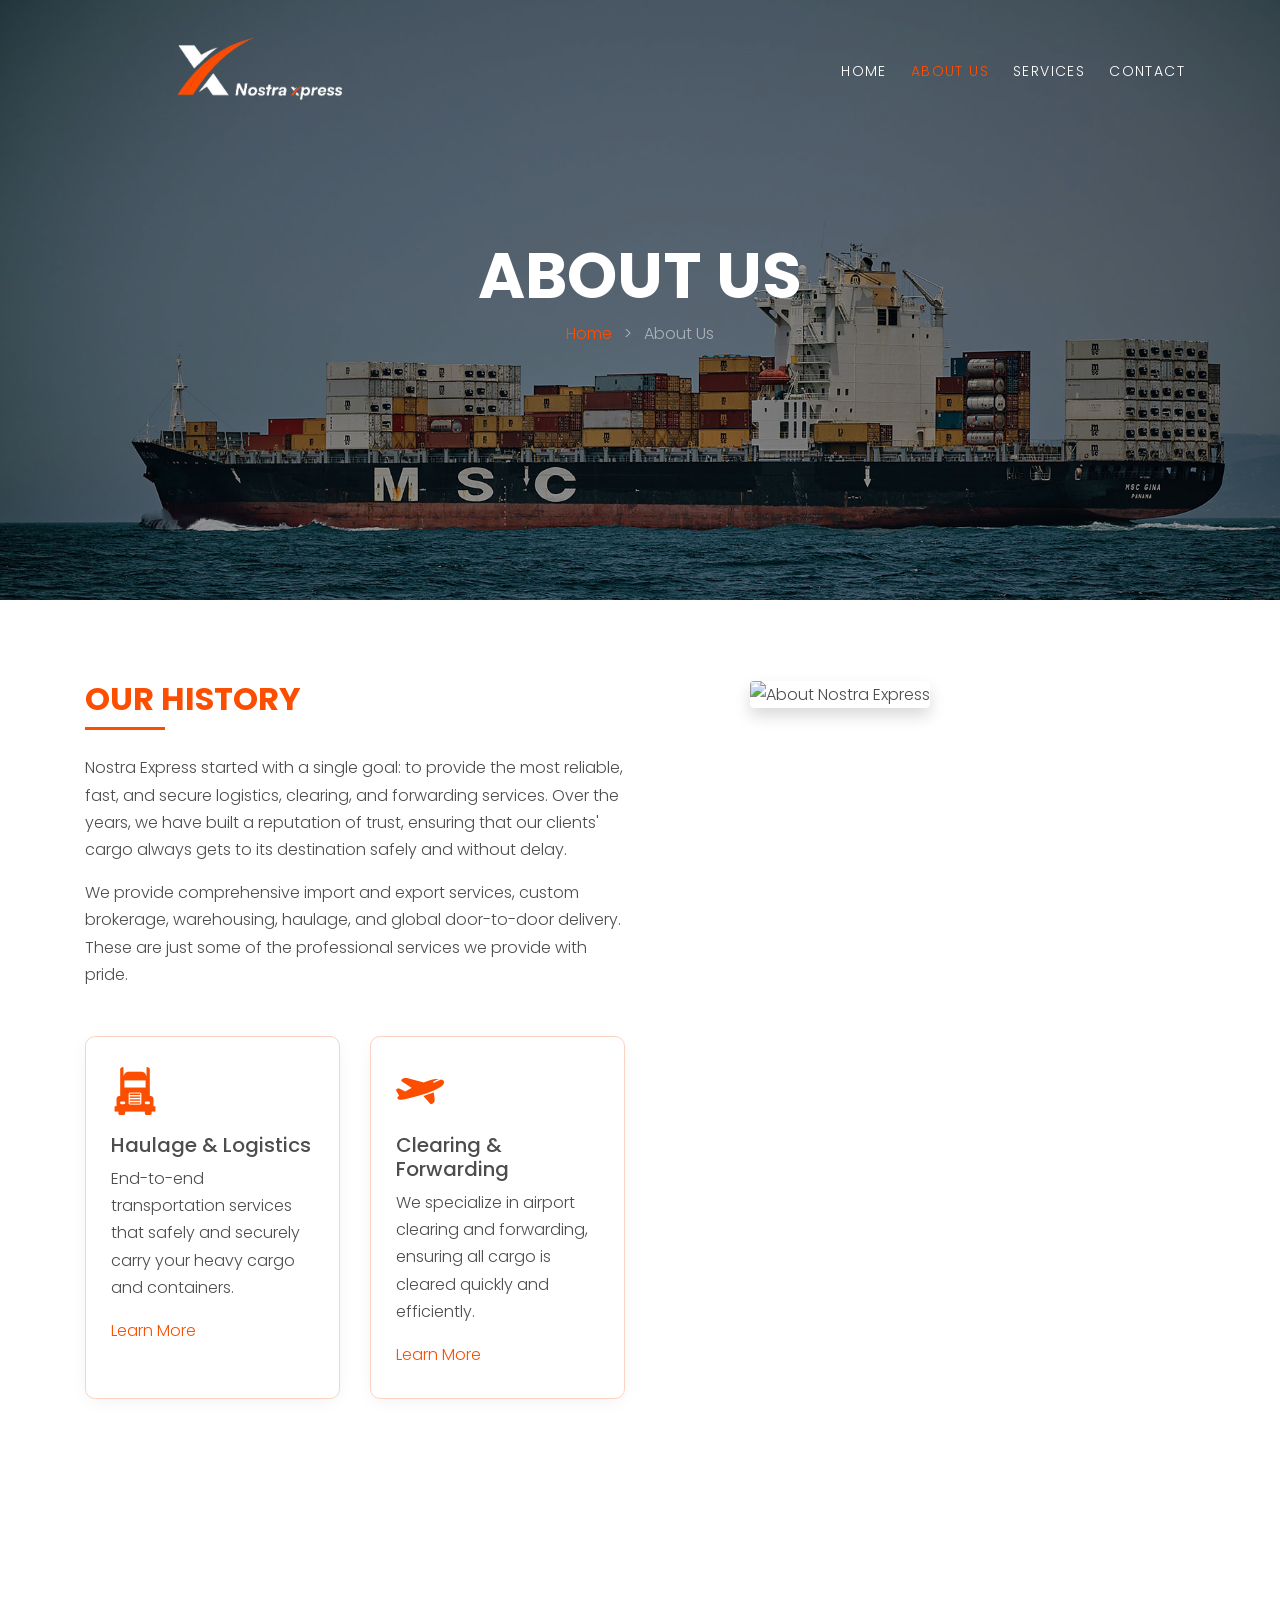
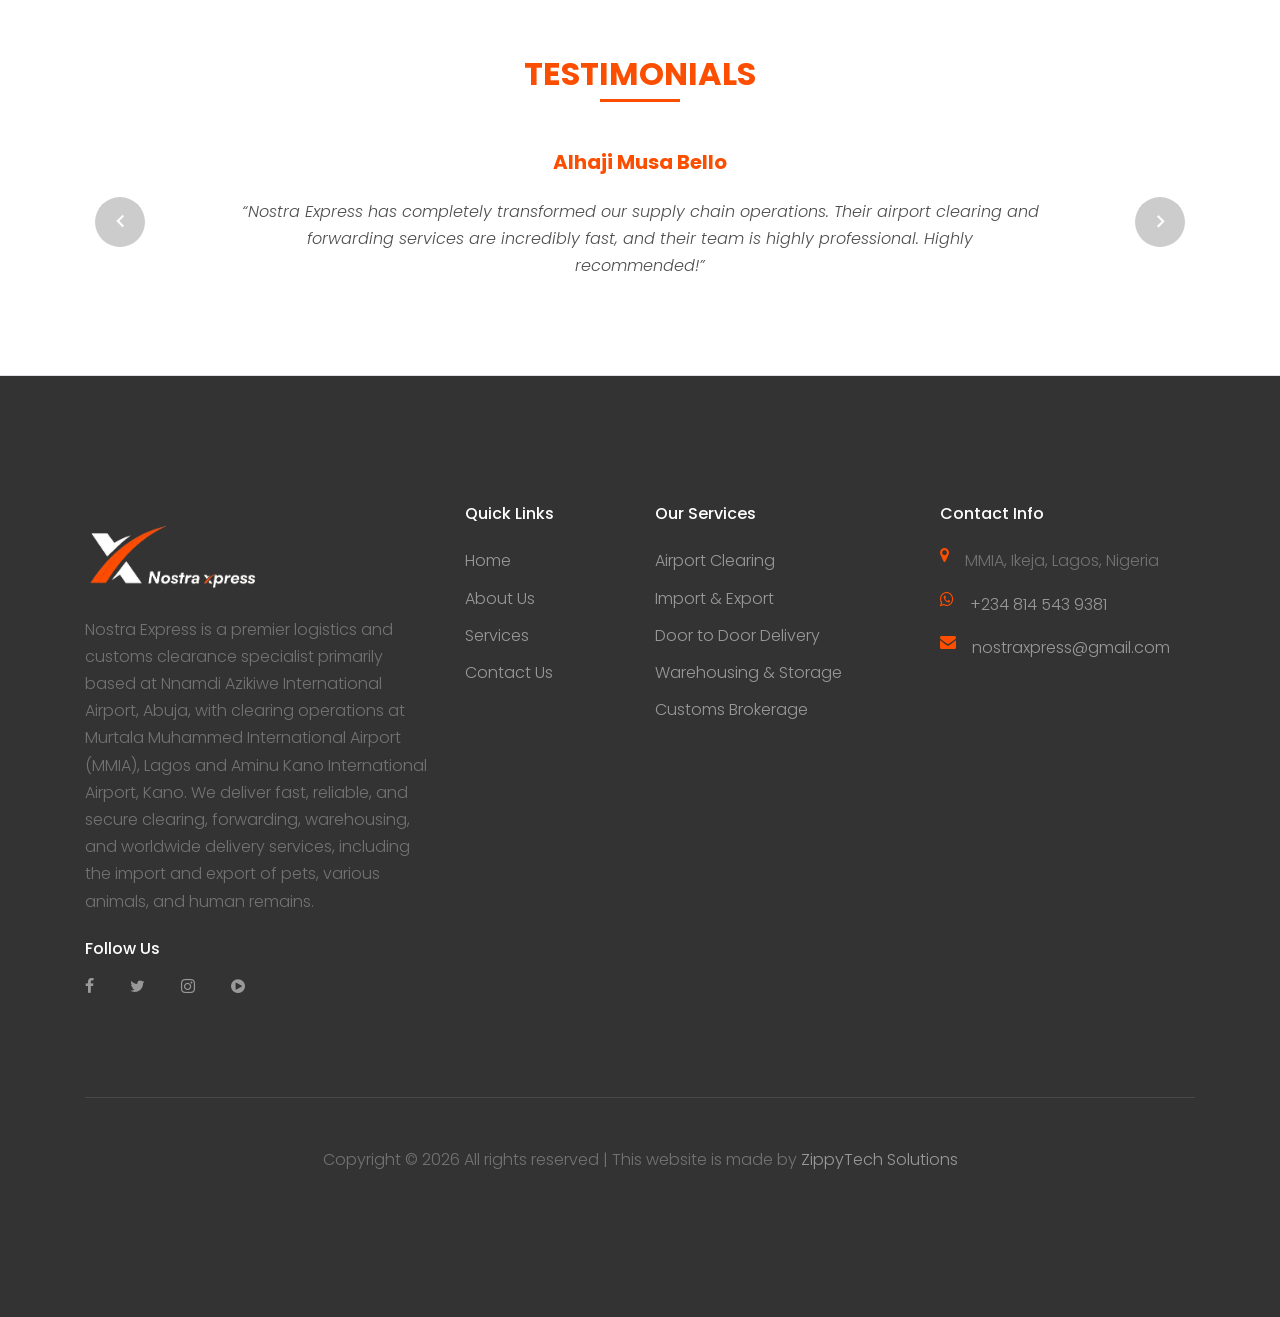
==== commit 04f52fcb: "social media links update" ====
--- a/about.html
+++ b/about.html
@@ -220,10 +220,10 @@
             human remains.</p>
           <div class="mt-4">
             <h2 class="footer-heading mb-3">Follow Us</h2>
-            <a href="#" class="pl-0 pr-3"><span class="icon-facebook"></span></a>
-            <a href="#" class="pl-3 pr-3"><span class="icon-twitter"></span></a>
-            <a href="#" class="pl-3 pr-3"><span class="icon-instagram"></span></a>
-            <a href="#" class="pl-3 pr-3"><span class="icon-linkedin"></span></a>
+            <a href="https://www.facebook.com/profile.php?id=61591531271347" target="_blank" rel="noopener noreferrer" class="pl-0 pr-3" aria-label="Facebook"><span class="icon-facebook"></span></a>
+            <a href="https://x.com/NostraXpress" target="_blank" rel="noopener noreferrer" class="pl-3 pr-3" aria-label="X"><span class="icon-twitter"></span></a>
+            <a href="https://www.instagram.com/nostraxpress?igsh=Z2VtNHNvbWkzZjBl" target="_blank" rel="noopener noreferrer" class="pl-3 pr-3" aria-label="Instagram"><span class="icon-instagram"></span></a>
+            <a href="https://www.tiktok.com/@nx0944" target="_blank" rel="noopener noreferrer" class="pl-3 pr-3" aria-label="TikTok"><span class="icon-play-circle"></span></a>
           </div>
         </div>
         <div class="col-md-2 ml-auto">
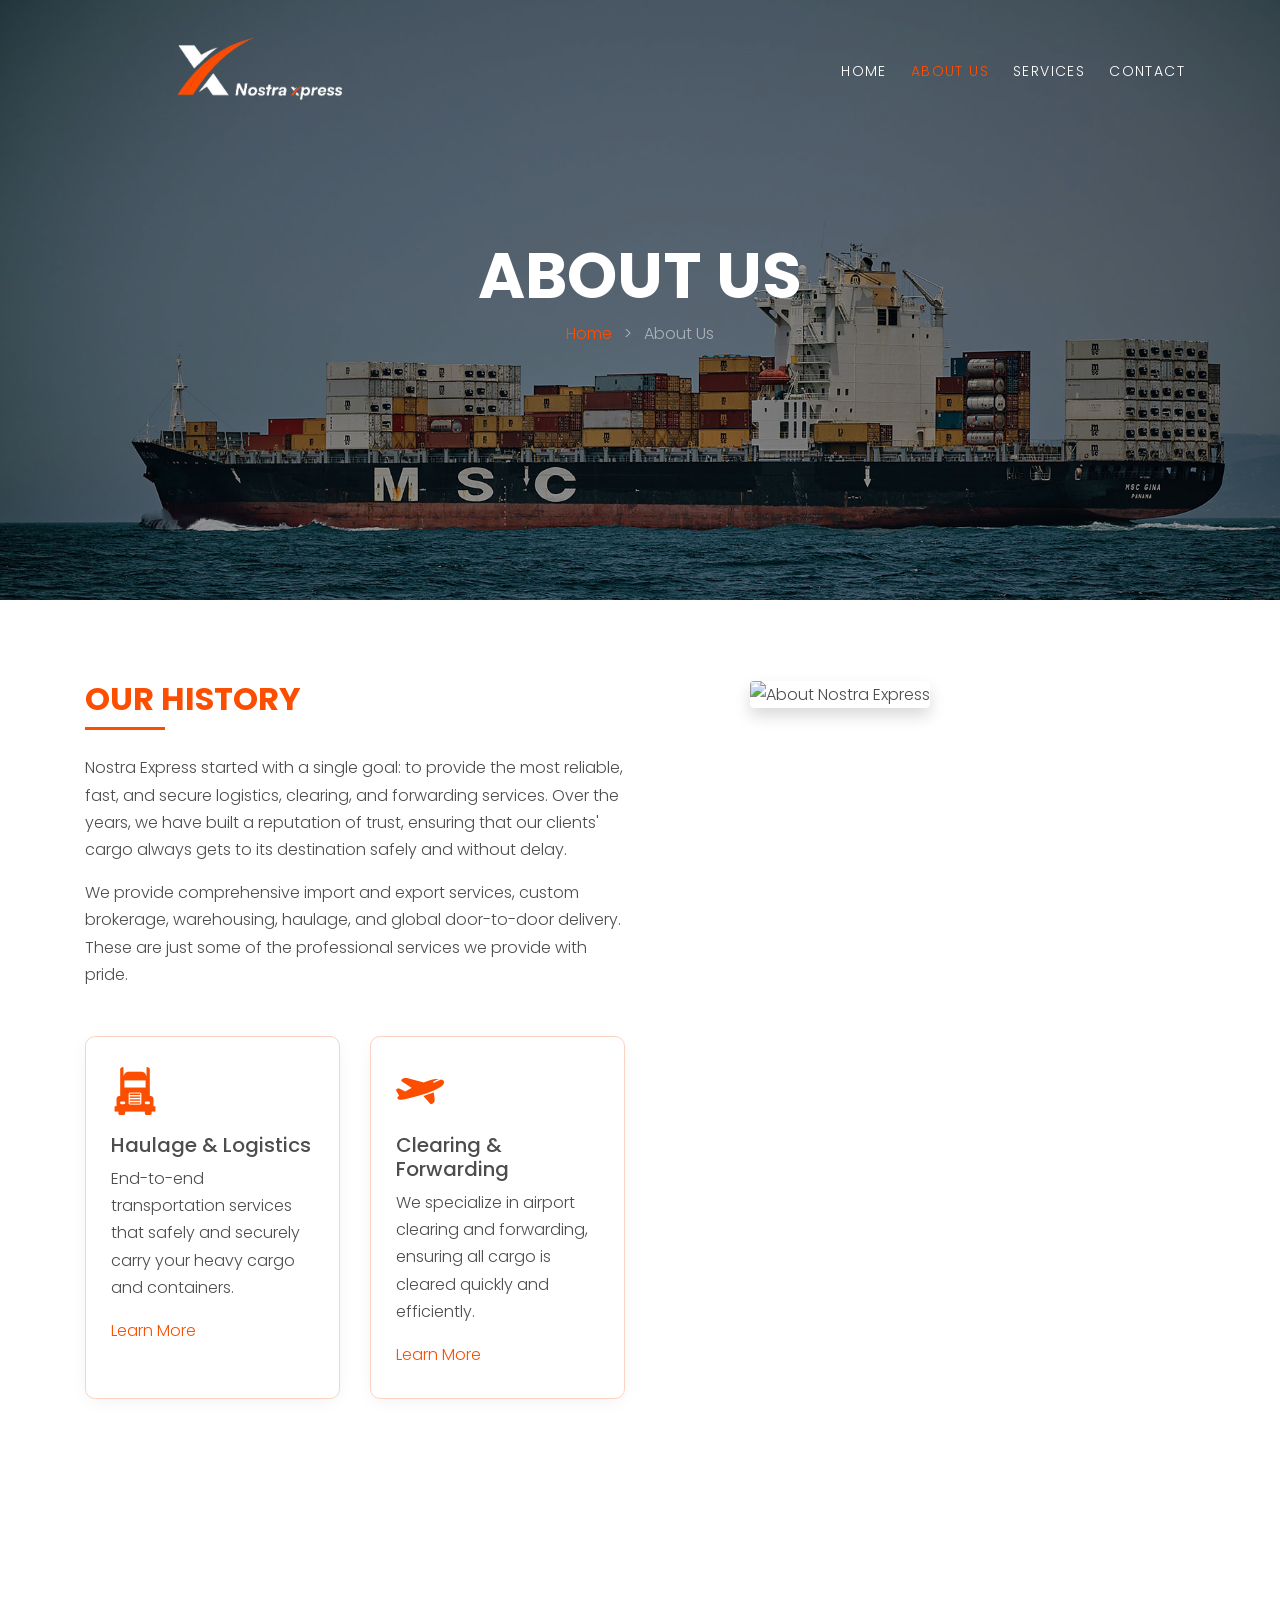
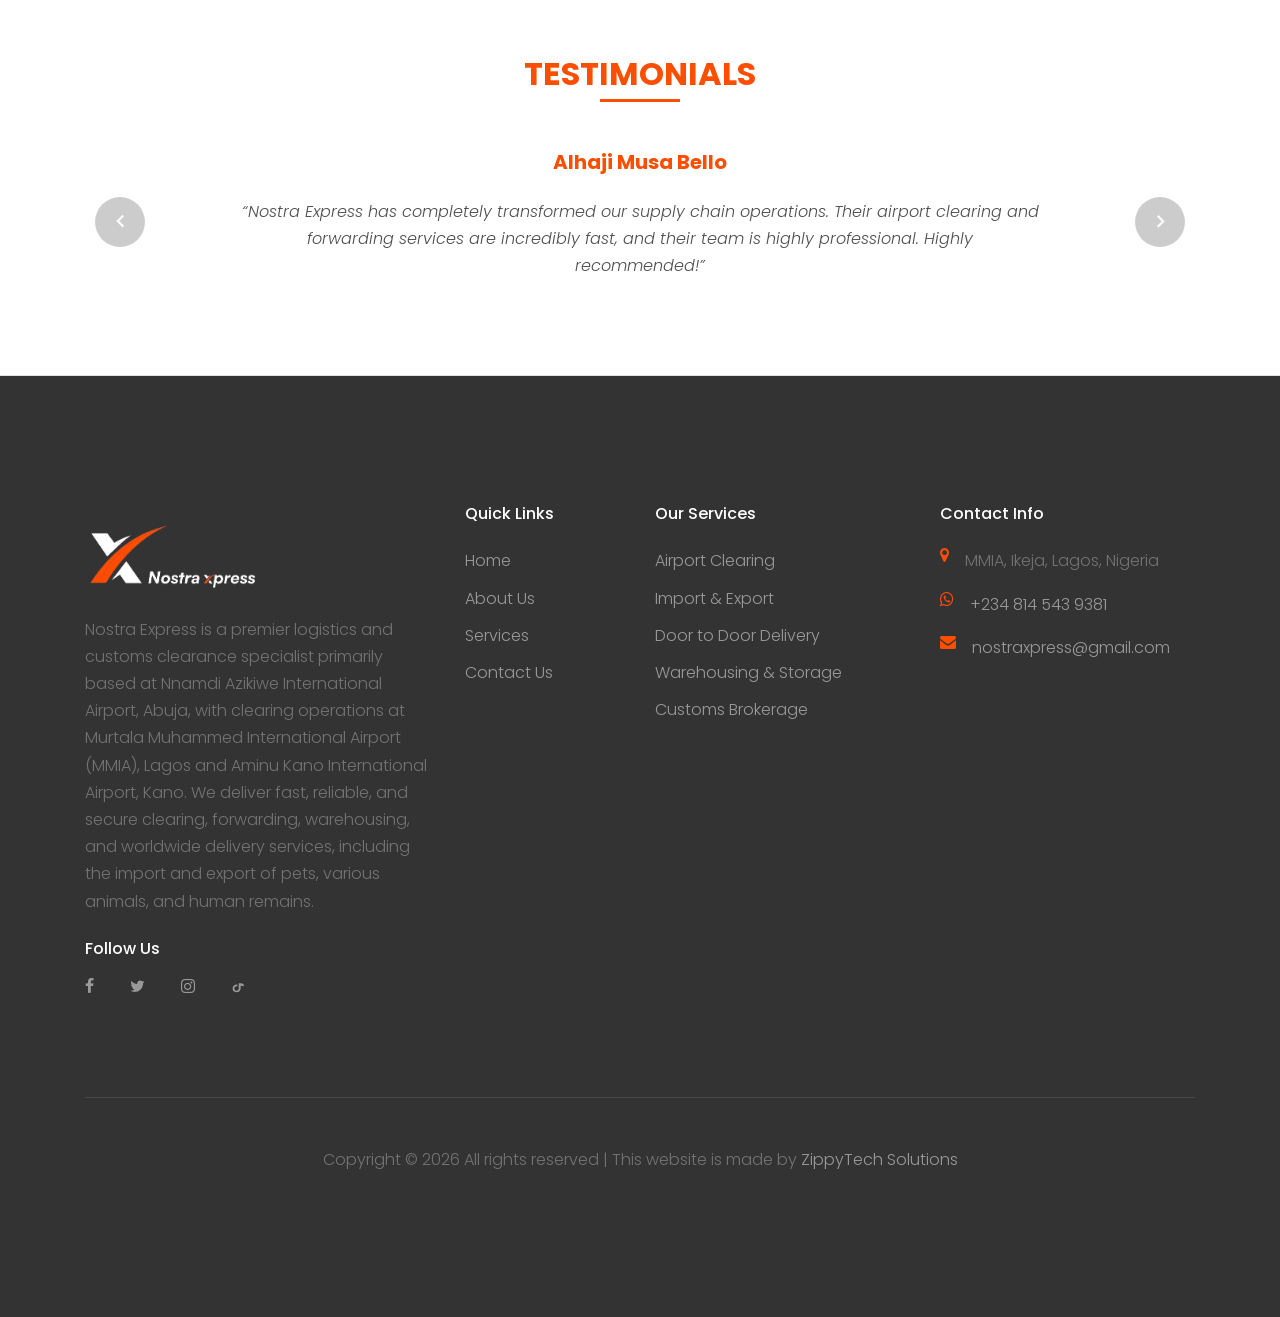
==== commit ee4d7874: "changed tictok icon" ====
--- a/about.html
+++ b/about.html
@@ -223,7 +223,7 @@
             <a href="https://www.facebook.com/profile.php?id=61591531271347" target="_blank" rel="noopener noreferrer" class="pl-0 pr-3" aria-label="Facebook"><span class="icon-facebook"></span></a>
             <a href="https://x.com/NostraXpress" target="_blank" rel="noopener noreferrer" class="pl-3 pr-3" aria-label="X"><span class="icon-twitter"></span></a>
             <a href="https://www.instagram.com/nostraxpress?igsh=Z2VtNHNvbWkzZjBl" target="_blank" rel="noopener noreferrer" class="pl-3 pr-3" aria-label="Instagram"><span class="icon-instagram"></span></a>
-            <a href="https://www.tiktok.com/@nx0944" target="_blank" rel="noopener noreferrer" class="pl-3 pr-3" aria-label="TikTok"><span class="icon-play-circle"></span></a>
+            <a href="https://www.tiktok.com/@nx0944" target="_blank" rel="noopener noreferrer" class="pl-3 pr-3" aria-label="TikTok"><svg viewBox="0 0 24 24" aria-hidden="true" focusable="false" style="width: 1em; height: 1em; fill: currentColor;"><path d="M14.5 3.5c1.8 0 3.3.6 4.6 1.8V8c-1.7-.6-3.1-.9-4.6-.7v3.4c0 3.4-2.7 6.1-6.1 6.1S2.3 14.7 2.3 11.3 5 5.2 8.4 5.2c.4 0 .7 0 1.1.1V8c-.4-.1-.8-.1-1.2-.1-1.8 0-3.3 1.5-3.3 3.3s1.5 3.3 3.3 3.3 3.3-1.5 3.3-3.3V3.5z"/></svg></a>
           </div>
         </div>
         <div class="col-md-2 ml-auto">
